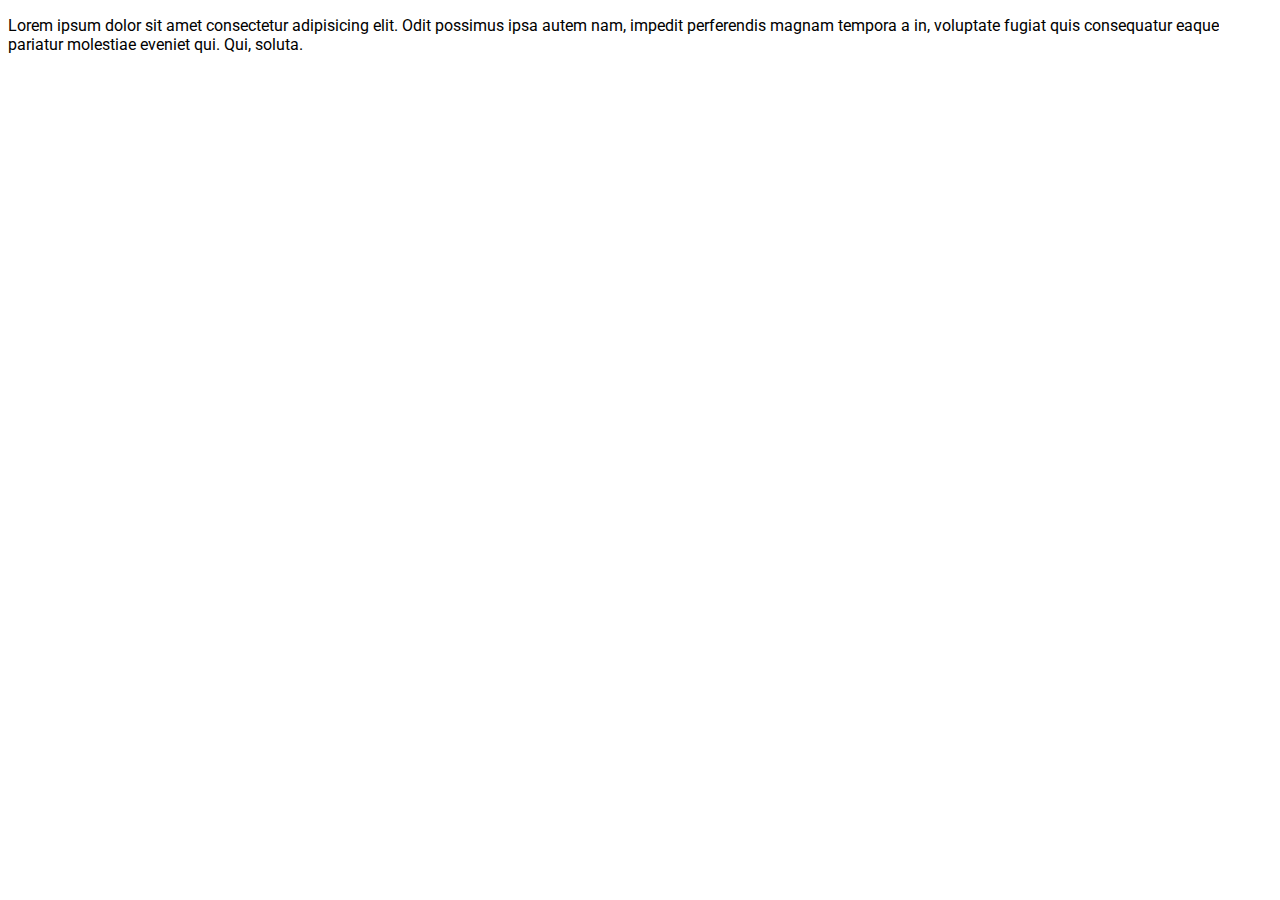
==== about.html @ 8c245e55 "work so far" ====
<!DOCTYPE html>
<html lang="en">
<head>
    <meta charset="UTF-8">
    <meta http-equiv="X-UA-Compatible" content="IE=edge">
    <meta name="viewport" content="width=, initial-scale=1.0">
    <link rel="preconnect" href="https://fonts.googleapis.com">
    <link rel="preconnect" href="https://fonts.gstatic.com" crossorigin>
    <link href="https://fonts.googleapis.com/css2?family=Roboto:wght@500&display=swap" rel="stylesheet">
    <link rel="stylesheet" href="/styles.css/about.css">
    <title>Gamehub| about</title>
</head>
<body>
    <p>
        Lorem ipsum dolor sit amet consectetur adipisicing elit. Odit possimus ipsa autem nam, impedit perferendis magnam tempora a in, voluptate fugiat quis consequatur eaque pariatur molestiae eveniet qui. Qui, soluta.
    </p>
</body>
</html>
---- styles.css/about.css ----
p {
  font-family: roboto, sans-serif;
}/*# sourceMappingURL=about.css.map */
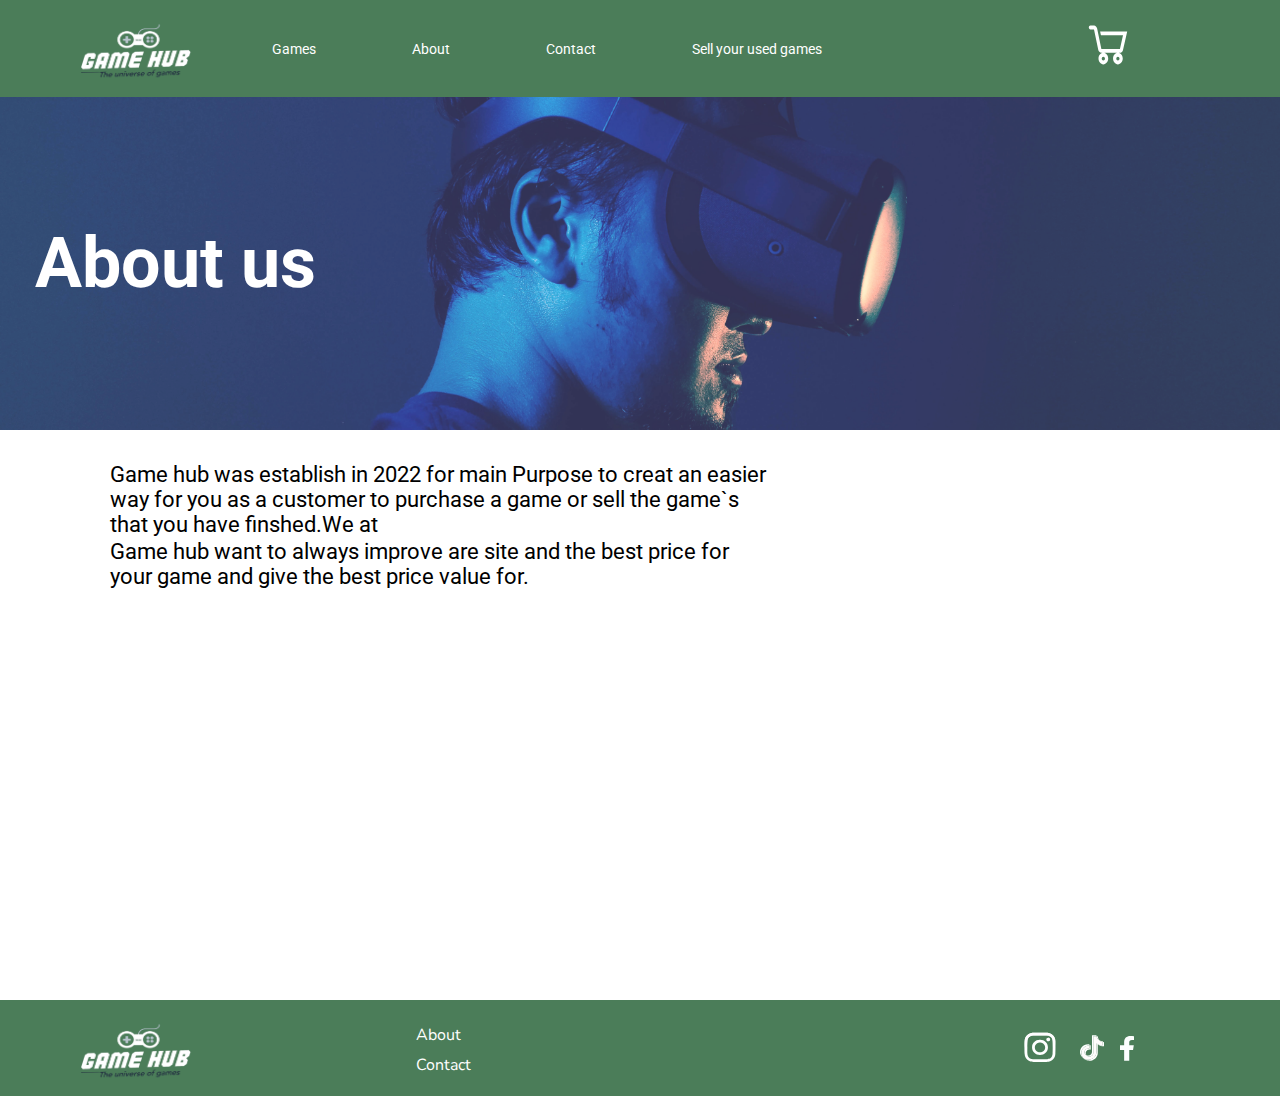
==== commit 8cd08542: "the project so far" ====
--- a/about.html
+++ b/about.html
@@ -1,18 +1,188 @@
 <!DOCTYPE html>
 <html lang="en">
-<head>
-    <meta charset="UTF-8">
-    <meta http-equiv="X-UA-Compatible" content="IE=edge">
-    <meta name="viewport" content="width=, initial-scale=1.0">
-    <link rel="preconnect" href="https://fonts.googleapis.com">
-    <link rel="preconnect" href="https://fonts.gstatic.com" crossorigin>
-    <link href="https://fonts.googleapis.com/css2?family=Roboto:wght@500&display=swap" rel="stylesheet">
-    <link rel="stylesheet" href="/styles.css/about.css">
-    <title>Gamehub| about</title>
-</head>
-<body>
-    <p>
-        Lorem ipsum dolor sit amet consectetur adipisicing elit. Odit possimus ipsa autem nam, impedit perferendis magnam tempora a in, voluptate fugiat quis consequatur eaque pariatur molestiae eveniet qui. Qui, soluta.
-    </p>
-</body>
-</html>+  <head>
+    <meta charset="UTF-8" />
+    <meta http-equiv="X-UA-Compatible" content="IE=edge" />
+    <meta name="viewport" content="width, initial-scale=1.0" />
+    <link rel="preconnect" href="https://fonts.googleapis.com" />
+    <link rel="preconnect" href="https://fonts.gstatic.com" crossorigin />
+    <link
+      href="https://fonts.googleapis.com/css2?family=Roboto:wght@300&display=swap"
+      rel="stylesheet"
+    />
+
+    <link rel="preconnect" href="https://fonts.googleapis.com" />
+    <link rel="preconnect" href="https://fonts.gstatic.com" crossorigin />
+    <link
+      href="https://fonts.googleapis.com/css2?family=Roboto:wght@700&display=swap"
+      rel="stylesheet"
+    />
+
+    <link rel="preconnect" href="https://fonts.googleapis.com" />
+    <link rel="preconnect" href="https://fonts.gstatic.com" crossorigin />
+    <link
+      href="https://fonts.googleapis.com/css2?family=Nunito&display=swap"
+      rel="stylesheet"
+    />
+    <link rel="preconnect" href="https://fonts.googleapis.com" />
+    <link rel="preconnect" href="https://fonts.gstatic.com" crossorigin />
+    <link
+      href="https://fonts.googleapis.com/css2?family=Nunito+Sans:wght@300&display=swap"
+      rel="stylesheet"
+    />
+    <link rel="preconnect" href="https://fonts.googleapis.com" />
+    <link rel="preconnect" href="https://fonts.gstatic.com" crossorigin />
+    <link
+      href="https://fonts.googleapis.com/css2?family=Nunito+Sans:wght@700&display=swap"
+      rel="stylesheet"
+    />
+    <link rel="stylesheet" href="/styles.css/about.css" />
+    <title>Gamehub | about</title>
+  </head>
+  <header>
+    <img src="/images/Game hub logo.png" class="logo" alt="Game Hub logo" />
+    <input type="checkbox" id="nav-toggle" class="nav-toggle" />
+    <nav>
+      <ul>
+        <li><a href="index.html">Games</a></li>
+        <li><a href="about.html">About</a></li>
+        <li><a href="contact.html">Contact</a></li>
+        <li><a href="index.html">Sell your used games</a></li>
+      </ul>
+    </nav>
+    <label for="nav-toggle" class="nav-toggle-lable">
+      <span></span>
+    </label>
+    <svg
+      class="shoppingcart"
+      viewBox="0 0 24 25"
+      fill="none"
+      xmlns="http://www.w3.org/2000/svg"
+    >
+      <path
+        d="M1.01053 0.375049C0.454737 0.375049 0 0.920673 0 1.58755C0 2.25442 0.454737 2.80004 1.01053 2.80004H3.25288L5.90552 15.5313C6.12985 16.6104 6.93625 17.35 7.86291 17.35H19.4526C20.3641 17.35 21.1382 16.6249 21.3787 15.5689L24 4.01254H7.07368L7.57895 6.43754H21.3787L19.4526 14.925H7.86291L5.21027 2.1938C5.10098 1.67158 4.84878 1.2085 4.49405 0.878733C4.13933 0.548964 3.70262 0.371598 3.25389 0.375049H1.01053ZM18.1895 17.35C16.5272 17.35 15.1579 18.9929 15.1579 20.9875C15.1579 22.9821 16.5272 24.625 18.1895 24.625C19.8518 24.625 21.2211 22.9821 21.2211 20.9875C21.2211 18.9929 19.8518 17.35 18.1895 17.35ZM9.09474 17.35C7.43242 17.35 6.06316 18.9929 6.06316 20.9875C6.06316 22.9821 7.43242 24.625 9.09474 24.625C10.7571 24.625 12.1263 22.9821 12.1263 20.9875C12.1263 18.9929 10.7571 17.35 9.09474 17.35ZM9.09474 19.775C9.66366 19.775 10.1053 20.3061 10.1053 20.9875C10.1053 21.6701 9.66265 22.2 9.09474 22.2C8.52581 22.2 8.08421 21.6689 8.08421 20.9875C8.08421 20.3049 8.52682 19.775 9.09474 19.775ZM18.1895 19.775C18.7584 19.775 19.2 20.3061 19.2 20.9875C19.2 21.6701 18.7574 22.2 18.1895 22.2C17.6205 22.2 17.1789 21.6689 17.1789 20.9875C17.1789 20.3049 17.6216 19.775 18.1895 19.775Z"
+        fill="white"
+      />
+    </svg>
+  </header>
+  <body>
+    <main>
+      <div class="about-images">
+        <img
+          src="images/vr.jpg"
+          class="vr-man"
+          alt="Man wearing a vr headset"
+        />
+      </div>
+      <div class="title">
+        <h1>About us</h1>
+      </div>
+      <div class="info">
+        <p>
+          Game hub was establish in 2022 for main Purpose to creat an easier way
+          for you as a customer to purchase a game or sell the game`s that you
+          have finshed.We at
+        </p>
+        <p class="text">
+          Game hub want to always improve are site and the best price for your
+          game and give the best price value for.
+        </p>
+      </div>
+    </main>
+    <div class="footer-wrapper">
+      <footer>
+        <a href="index.html"
+          ><img
+            src="/images/Game hub logo.png"
+            class="logo-footer"
+            alt="Game Hub logo"
+        /></a>
+        <div class="footer-col">
+          <nav>
+            <ul>
+              <li><a href="about.html">About</a></li>
+              <li><a href="contact.html">Contact</a></li>
+            </ul>
+          </nav>
+        </div>
+        <div class="sosical-media">
+          <svg
+            class="insta"
+            viewBox="0 0 32 31"
+            fill="none"
+            xmlns="http://www.w3.org/2000/svg"
+          >
+            <path
+              d="M10.6679 15.8889C10.6679 13.1072 13.0551 10.8515 16.0006 10.8515C18.9462 10.8515 21.3346 13.1072 21.3346 15.8889C21.3346 18.6707 18.9462 20.9264 16.0006 20.9264C13.0551 20.9264 10.6679 18.6707 10.6679 15.8889ZM7.7845 15.8889C7.7845 20.1745 11.4629 23.6483 16.0006 23.6483C20.5384 23.6483 24.2168 20.1745 24.2168 15.8889C24.2168 11.6034 20.5384 8.12957 16.0006 8.12957C11.4629 8.12957 7.7845 11.6034 7.7845 15.8889ZM22.622 7.82191C22.6218 8.18055 22.7343 8.53118 22.9451 8.82946C23.156 9.12774 23.4558 9.36028 23.8065 9.49766C24.1573 9.63503 24.5434 9.67109 24.9159 9.60126C25.2884 9.53144 25.6306 9.35886 25.8992 9.10536C26.1678 8.85187 26.3508 8.52883 26.4251 8.17711C26.4993 7.82538 26.4614 7.46077 26.3163 7.12937C26.1711 6.79797 25.9251 6.51467 25.6094 6.3153C25.2937 6.11593 24.9226 6.00944 24.5428 6.0093H24.542C24.033 6.00952 23.5449 6.20054 23.1849 6.5404C22.8249 6.88026 22.6224 7.34118 22.622 7.82191ZM9.53638 28.189C7.97638 28.1219 7.12848 27.8765 6.565 27.6692C5.81796 27.3945 5.28495 27.0674 4.72454 26.5389C4.16413 26.0104 3.81724 25.5075 3.52769 24.802C3.30804 24.27 3.04819 23.469 2.97727 21.9958C2.8997 20.4029 2.88421 19.9245 2.88421 15.8891C2.88421 11.8537 2.90098 11.3765 2.97727 9.78236C3.04831 8.30909 3.31008 7.50965 3.52769 6.97617C3.81852 6.27066 4.1649 5.76728 4.72454 5.23803C5.28418 4.70878 5.81668 4.38117 6.565 4.10772C7.12822 3.90027 7.97638 3.65487 9.53638 3.58789C11.223 3.51464 11.7296 3.50001 16.0006 3.50001C20.2717 3.50001 20.7788 3.51584 22.4668 3.58789C24.0268 3.65499 24.8733 3.90221 25.4382 4.10772C26.1852 4.38117 26.7183 4.7095 27.2787 5.23803C27.8391 5.76655 28.1847 6.27066 28.4755 6.97617C28.6952 7.50808 28.955 8.30909 29.0259 9.78236C29.1035 11.3765 29.119 11.8537 29.119 15.8891C29.119 19.9245 29.1035 20.4016 29.0259 21.9958C28.9549 23.469 28.6938 24.2698 28.4755 24.802C28.1847 25.5075 27.8383 26.0108 27.2787 26.5389C26.719 27.0669 26.1852 27.3945 25.4382 27.6692C24.875 27.8766 24.0268 28.1221 22.4668 28.189C20.7802 28.2623 20.2736 28.2769 16.0006 28.2769C11.7277 28.2769 11.2225 28.2623 9.53638 28.189ZM9.4039 0.869345C7.70053 0.942604 6.53658 1.19768 5.52009 1.57123C4.46738 1.95698 3.57621 2.47451 2.68568 3.3142C1.79514 4.1539 1.24856 4.99685 0.840098 5.99104C0.444562 6.95163 0.174471 8.05027 0.0968999 9.65893C0.0180487 11.2701 0 11.7852 0 15.8889C0 19.9926 0.0180487 20.5077 0.0968999 22.1189C0.174471 23.7277 0.444562 24.8263 0.840098 25.7868C1.24856 26.7804 1.79527 27.6244 2.68568 28.4637C3.57608 29.303 4.46738 29.8198 5.52009 30.2067C6.5385 30.5802 7.70053 30.8353 9.4039 30.9085C11.1108 30.9818 11.6554 31.0001 16.0006 31.0001C20.3459 31.0001 20.8913 30.983 22.5974 30.9085C24.3009 30.8353 25.4641 30.5802 26.4812 30.2067C27.5333 29.8198 28.4251 29.3034 29.3156 28.4637C30.2061 27.624 30.7516 26.7804 31.1612 25.7868C31.5567 24.8263 31.8281 23.7276 31.9044 22.1189C31.982 20.5065 32 19.9926 32 15.8889C32 11.7852 31.982 11.2701 31.9044 9.65893C31.8268 8.05014 31.5567 6.95102 31.1612 5.99104C30.7516 4.99746 30.2047 4.15523 29.3156 3.3142C28.4265 2.47318 27.5333 1.95698 26.4825 1.57123C25.4641 1.19768 24.3007 0.941395 22.5987 0.869345C20.8926 0.796086 20.3472 0.777832 16.0019 0.777832C11.6567 0.777832 11.1108 0.794877 9.4039 0.869345Z"
+              fill="url(#paint0_radial_164_352)"
+            />
+            <path
+              d="M10.6679 15.8889C10.6679 13.1072 13.0551 10.8515 16.0006 10.8515C18.9462 10.8515 21.3346 13.1072 21.3346 15.8889C21.3346 18.6707 18.9462 20.9264 16.0006 20.9264C13.0551 20.9264 10.6679 18.6707 10.6679 15.8889ZM7.7845 15.8889C7.7845 20.1745 11.4629 23.6483 16.0006 23.6483C20.5384 23.6483 24.2168 20.1745 24.2168 15.8889C24.2168 11.6034 20.5384 8.12957 16.0006 8.12957C11.4629 8.12957 7.7845 11.6034 7.7845 15.8889ZM22.622 7.82191C22.6218 8.18055 22.7343 8.53118 22.9451 8.82946C23.156 9.12774 23.4558 9.36028 23.8065 9.49766C24.1573 9.63503 24.5434 9.67109 24.9159 9.60126C25.2884 9.53144 25.6306 9.35886 25.8992 9.10536C26.1678 8.85187 26.3508 8.52883 26.4251 8.17711C26.4993 7.82538 26.4614 7.46077 26.3163 7.12937C26.1711 6.79797 25.9251 6.51467 25.6094 6.3153C25.2937 6.11593 24.9226 6.00944 24.5428 6.0093H24.542C24.033 6.00952 23.5449 6.20054 23.1849 6.5404C22.8249 6.88026 22.6224 7.34118 22.622 7.82191ZM9.53638 28.189C7.97638 28.1219 7.12848 27.8765 6.565 27.6692C5.81796 27.3945 5.28495 27.0674 4.72454 26.5389C4.16413 26.0104 3.81724 25.5075 3.52769 24.802C3.30804 24.27 3.04819 23.469 2.97727 21.9958C2.8997 20.4029 2.88421 19.9245 2.88421 15.8891C2.88421 11.8537 2.90098 11.3765 2.97727 9.78236C3.04831 8.30909 3.31008 7.50965 3.52769 6.97617C3.81852 6.27066 4.1649 5.76728 4.72454 5.23803C5.28418 4.70878 5.81668 4.38117 6.565 4.10772C7.12822 3.90027 7.97638 3.65487 9.53638 3.58789C11.223 3.51464 11.7296 3.50001 16.0006 3.50001C20.2717 3.50001 20.7788 3.51584 22.4668 3.58789C24.0268 3.65499 24.8733 3.90221 25.4382 4.10772C26.1852 4.38117 26.7183 4.7095 27.2787 5.23803C27.8391 5.76655 28.1847 6.27066 28.4755 6.97617C28.6952 7.50808 28.955 8.30909 29.0259 9.78236C29.1035 11.3765 29.119 11.8537 29.119 15.8891C29.119 19.9245 29.1035 20.4016 29.0259 21.9958C28.9549 23.469 28.6938 24.2698 28.4755 24.802C28.1847 25.5075 27.8383 26.0108 27.2787 26.5389C26.719 27.0669 26.1852 27.3945 25.4382 27.6692C24.875 27.8766 24.0268 28.1221 22.4668 28.189C20.7802 28.2623 20.2736 28.2769 16.0006 28.2769C11.7277 28.2769 11.2225 28.2623 9.53638 28.189ZM9.4039 0.869345C7.70053 0.942604 6.53658 1.19768 5.52009 1.57123C4.46738 1.95698 3.57621 2.47451 2.68568 3.3142C1.79514 4.1539 1.24856 4.99685 0.840098 5.99104C0.444562 6.95163 0.174471 8.05027 0.0968999 9.65893C0.0180487 11.2701 0 11.7852 0 15.8889C0 19.9926 0.0180487 20.5077 0.0968999 22.1189C0.174471 23.7277 0.444562 24.8263 0.840098 25.7868C1.24856 26.7804 1.79527 27.6244 2.68568 28.4637C3.57608 29.303 4.46738 29.8198 5.52009 30.2067C6.5385 30.5802 7.70053 30.8353 9.4039 30.9085C11.1108 30.9818 11.6554 31.0001 16.0006 31.0001C20.3459 31.0001 20.8913 30.983 22.5974 30.9085C24.3009 30.8353 25.4641 30.5802 26.4812 30.2067C27.5333 29.8198 28.4251 29.3034 29.3156 28.4637C30.2061 27.624 30.7516 26.7804 31.1612 25.7868C31.5567 24.8263 31.8281 23.7276 31.9044 22.1189C31.982 20.5065 32 19.9926 32 15.8889C32 11.7852 31.982 11.2701 31.9044 9.65893C31.8268 8.05014 31.5567 6.95102 31.1612 5.99104C30.7516 4.99746 30.2047 4.15523 29.3156 3.3142C28.4265 2.47318 27.5333 1.95698 26.4825 1.57123C25.4641 1.19768 24.3007 0.941395 22.5987 0.869345C20.8926 0.796086 20.3472 0.777832 16.0019 0.777832C11.6567 0.777832 11.1108 0.794877 9.4039 0.869345Z"
+              fill="url(#paint1_radial_164_352)"
+            />
+            <defs>
+              <radialgradient
+                id="paint0_radial_164_352"
+                cx="0"
+                cy="0"
+                r="1"
+                gradientUnits="userSpaceOnUse"
+                gradientTransform="translate(4.25156 31.1428) scale(41.775 39.4526)"
+              >
+                <stop offset="0.09" stop-color="white" />
+                <stop offset="0.78" stop-color="white" />
+              </radialgradient>
+              <radialgradient
+                id="paint1_radial_164_352"
+                cx="0"
+                cy="0"
+                r="1"
+                gradientUnits="userSpaceOnUse"
+                gradientTransform="translate(19.4074 32.4968) scale(32.9245 31.0941)"
+              >
+                <stop offset="0.64" stop-color="#FEFDFF" stop-opacity="0" />
+                <stop offset="1" stop-color="#FEFCFF" />
+              </radialgradient>
+            </defs>
+          </svg>
+          <svg
+            class="tik-tok"
+            viewBox="0 0 32 34"
+            fill="none"
+            xmlns="http://www.w3.org/2000/svg"
+          >
+            <path
+              fill-rule="evenodd"
+              clip-rule="evenodd"
+              d="M23.7105 12.2857C26.1312 13.9036 29.0301 14.768 32.0001 14.7575V9.22358C31.4162 9.22509 30.8339 9.16633 30.2637 9.04833V13.4571C27.287 13.462 24.3839 12.5877 21.9643 10.9575V22.3391C21.957 24.2067 21.4122 26.0376 20.3878 27.6377C19.3634 29.2378 17.8975 30.5474 16.1455 31.4277C14.3936 32.308 12.4209 32.7262 10.4367 32.6378C8.45243 32.5495 6.53061 31.9579 4.875 30.9259C6.4064 32.3827 8.36316 33.3794 10.4975 33.7899C12.6318 34.2005 14.8477 34.0063 16.8646 33.232C18.8815 32.4577 20.6086 31.1381 21.8273 29.4404C23.0459 27.7426 23.7013 25.7431 23.7105 23.6949V12.2857ZM25.8589 6.64106C24.6279 5.38661 23.8726 3.78473 23.7105 2.08477V1.36536H22.0624C22.2661 2.44593 22.7094 3.4741 23.3635 4.38304C24.0176 5.29197 24.8678 6.06131 25.8589 6.64106ZM8.69115 26.5449C8.11992 25.8426 7.76985 25.0036 7.6808 24.1235C7.59174 23.2434 7.76727 22.3574 8.1874 21.5664C8.60753 20.7755 9.2554 20.1113 10.0573 19.6495C10.8591 19.1876 11.7828 18.9467 12.7231 18.9541C13.2423 18.954 13.7584 19.0286 14.2535 19.1755V13.4571C13.6747 13.385 13.091 13.3542 12.5073 13.3648V17.8104C11.3017 17.4522 9.99692 17.5336 8.85236 18.0386C7.70779 18.5437 6.80734 19.4352 6.33011 20.536C5.85288 21.6368 5.83383 22.8661 6.27676 23.9795C6.71969 25.0929 7.59214 26.0087 8.72058 26.5449H8.69115Z"
+              fill="white"
+            />
+            <path
+              fill-rule="evenodd"
+              clip-rule="evenodd"
+              d="M21.9633 10.9207C24.3829 12.5508 27.286 13.4251 30.2627 13.4202V9.01144C28.5667 8.67431 27.0261 7.84522 25.858 6.64106C24.8669 6.06131 24.0167 5.29197 23.3626 4.38304C22.7085 3.4741 22.2652 2.44593 22.0614 1.36536H17.7254V23.6949C17.7213 24.6833 17.3882 25.6456 16.7727 26.4469C16.1572 27.2482 15.2902 27.8481 14.2936 28.1625C13.2969 28.4769 12.2205 28.4899 11.2155 28.1998C10.2106 27.9097 9.32747 27.331 8.69021 26.5449C7.68028 26.0658 6.87149 25.2808 6.39432 24.3165C5.91714 23.3522 5.79943 22.2649 6.06016 21.23C6.32089 20.1951 6.94487 19.273 7.8314 18.6124C8.71794 17.9518 9.81534 17.5913 10.9465 17.5891C11.4656 17.5906 11.9814 17.6652 12.4769 17.8104V13.3648C10.3359 13.4131 8.25656 14.0481 6.49403 15.1919C4.73149 16.3356 3.3625 17.9383 2.55512 19.8032C1.74773 21.6681 1.53708 23.714 1.94902 25.6899C2.36096 27.6658 3.37757 29.4856 4.87406 30.9259C6.53001 31.9654 8.45485 32.563 10.4435 32.6552C12.4322 32.7475 14.4103 32.3308 16.167 31.4496C17.9237 30.5684 19.3933 29.2557 20.4192 27.6514C21.4451 26.047 21.989 24.211 21.9928 22.3391L21.9633 10.9207Z"
+              fill="#FFFCFC"
+            />
+            <path
+              fill-rule="evenodd"
+              clip-rule="evenodd"
+              d="M30.2633 9.01113V7.82133C28.7058 7.82755 27.1784 7.41817 25.8585 6.64075C27.0237 7.84837 28.5656 8.67815 30.2633 9.01113ZM22.062 1.36504C22.062 1.15291 21.9934 0.931549 21.9639 0.719414V0H15.9797V22.3387C15.9745 23.5896 15.4417 24.7874 14.4982 25.6693C13.5547 26.5511 12.2776 27.0451 10.9471 27.0426C10.1638 27.0463 9.39057 26.8756 8.6908 26.5445C9.32806 27.3306 10.2112 27.9094 11.2161 28.1995C12.2211 28.4896 13.2975 28.4766 14.2941 28.1622C15.2908 27.8478 16.1578 27.2479 16.7733 26.4466C17.3888 25.6453 17.7219 24.6829 17.7259 23.6946V1.36504H22.062ZM12.4775 13.3553V12.0917C10.0151 11.7772 7.5119 12.2561 5.37599 13.4503C3.24009 14.6446 1.59738 16.4838 0.715593 18.6681C-0.166195 20.8525 -0.23507 23.2533 0.520193 25.4792C1.27546 27.7051 2.81032 29.6248 4.87465 30.9256C3.38949 29.4819 2.38371 27.6629 1.98018 25.6906C1.57664 23.7183 1.79283 21.6782 2.60233 19.8196C3.41182 17.9609 4.77958 16.3642 6.53851 15.2244C8.29743 14.0846 10.3714 13.4512 12.5069 13.4014L12.4775 13.3553Z"
+              fill="#FDFFFF"
+            />
+          </svg>
+          <svg
+            class="face"
+            viewBox="0 0 17 31"
+            fill="none"
+            xmlns="http://www.w3.org/2000/svg"
+          >
+            <path
+              d="M15.8458 17.7768L16.7405 12.3098H11.2289V8.75623C11.2289 7.26134 11.9984 5.80063 14.4589 5.80063H17V1.14515C15.5202 0.918215 14.025 0.795447 12.5263 0.777832C7.99 0.777832 5.02842 3.40028 5.02842 8.14119V12.3098H0V17.7768H5.02842V31.0001H11.2289V17.7768H15.8458Z"
+              fill="#FDFEFF"
+            />
+          </svg>
+        </div>
+      </footer>
+    </div>
+  </body>
+</html>
--- a/styles.css/about.css
+++ b/styles.css/about.css
@@ -1,3 +1,1025 @@
-p {
+body {
+  margin: 0;
   font-family: roboto, sans-serif;
+  font-weight: normal;
+}
+
+header {
+  background-color: #4B7D59;
+  text-align: center;
+  position: fixed;
+  z-index: 999;
+  width: 100%;
+  height: 80px;
+}
+header .logo {
+  margin: 0;
+  height: 64px;
+  width: 90px;
+  position: absolute;
+  left: 2em;
+  top: 0.2em;
+}
+header .nav-toggle {
+  display: none;
+}
+header .nav-toggle-lable {
+  position: absolute;
+  top: 0;
+  left: 22em;
+  height: 100%;
+  display: flex;
+  align-items: center;
+}
+header .nav-toggle-lable span,
+header .nav-toggle-lable span::before,
+header .nav-toggle-lable span::after {
+  display: block;
+  background: #fff;
+  height: 2px;
+  width: 2em;
+  position: relative;
+}
+header .nav-toggle-lable span::before,
+header .nav-toggle-lable span::after {
+  content: "";
+  position: absolute;
+}
+header .nav-toggle-lable span::before {
+  bottom: 7px;
+}
+header .nav-toggle-lable span::after {
+  top: 7px;
+}
+header nav {
+  position: absolute;
+  text-align: left;
+  top: 100%;
+  left: 0;
+  background: rgb(255, 253, 253);
+  width: 100%;
+  transform-origin: top;
+  transform: scale(1, 0);
+  transition: transform 400ms ease-in-out;
+}
+header nav ul {
+  margin: 0;
+  padding: 0;
+  list-style: none;
+}
+header nav li {
+  margin-top: 1em;
+  margin-left: 2em;
+}
+header nav a {
+  color: black;
+  text-decoration: none;
+  font-size: 18px;
+  opacity: 0;
+  transition: opacity 150ms ease-in-out;
+}
+header nav a:hover {
+  color: #11BF42;
+}
+header .nav-toggle:checked ~ nav {
+  transform: scale(1, 1);
+}
+header .nav-toggle:checked ~ nav a {
+  opacity: 1;
+  transition: opacity 250ms ease-in-out 250ms;
+}
+header .shoppingcart {
+  display: flex;
+  width: 2em;
+  height: 2em;
+  position: absolute;
+  left: 27em;
+  bottom: 1.5em;
+}
+
+img.vr-man {
+  position: relative;
+  top: 5em;
+  -o-object-fit: cover;
+     object-fit: cover;
+  -o-object-position: left 65%;
+     object-position: left 65%;
+  width: 100%;
+  height: 132px;
+}
+
+.title {
+  position: absolute;
+  top: 13em;
+  left: 2em;
+  font-weight: bold;
+}
+
+.info {
+  position: absolute;
+  top: 18em;
+  font-weight: normal;
+  font-size: 16px;
+  left: 2em;
+  width: 297px;
+  height: 166px;
+}
+
+footer {
+  width: 100%;
+  height: 134px;
+  background-color: #4B7D59;
+  position: absolute;
+  top: 1000px;
+}
+footer div.sosical-media {
+  display: inline;
+  position: absolute;
+  left: 28em;
+  top: 3em;
+}
+footer div.sosical-media svg.insta {
+  width: 32px;
+  height: 30px;
+  position: absolute;
+  right: 4em;
+}
+footer div.sosical-media svg.tik-tok {
+  width: 32px;
+  height: 34px;
+  position: absolute;
+  right: 1em;
+}
+footer div.sosical-media svg.face {
+  width: 17px;
+  height: 30px;
+  position: absolute;
+  left: 0, 5em;
+}
+footer .logo-footer {
+  margin: 0;
+  height: 64px;
+  width: 90px;
+  position: absolute;
+  bottom: 4em;
+  left: 2em;
+  top: 1em;
+}
+footer div.footer-col nav {
+  position: absolute;
+  left: 10em;
+  top: 1em;
+}
+footer div.footer-col ul {
+  margin: 0;
+  padding: 0;
+  list-style: none;
+}
+footer div.footer-col li {
+  margin-top: 0.5em;
+}
+footer div.footer-col a {
+  font-family: nunito, sans-serif;
+  text-decoration: none;
+  color: #fff;
+}
+footer div.footer-col a:hover {
+  color: #75dd53;
+}
+
+img.service-man {
+  position: relative;
+  top: 5em;
+  -o-object-fit: cover;
+     object-fit: cover;
+  -o-object-position: left 46%;
+     object-position: left 46%;
+  width: 100%;
+  height: 136px;
+}
+
+h1.title-2 {
+  position: absolute;
+  top: 7em;
+  left: 1em;
+  font-weight: bold;
+}
+
+.info-text {
+  margin-left: 2em;
+  display: block;
+}
+.info-text .chat {
+  position: absolute;
+  top: 19em;
+}
+.info-text .time {
+  position: absolute;
+  top: 20.5em;
+}
+.info-text .call {
+  position: absolute;
+  top: 23.5em;
+}
+.info-text .time-2 {
+  position: absolute;
+  top: 25em;
+}
+.info-text .end-text {
+  position: absolute;
+  top: 29.5em;
+}
+
+div.text-box {
+  position: absolute;
+  top: 3em;
+}
+div.text-box label.hero-name {
+  position: absolute;
+  top: 1em;
+}
+div.text-box label.hero-email {
+  position: absolute;
+  top: 5.5em;
+}
+div.text-box label.hero-message {
+  position: absolute;
+  top: 10em;
+}
+div.text-box input.area-name {
+  position: absolute;
+  top: 3em;
+  width: 20em;
+  height: 2em;
+}
+div.text-box input.area-email {
+  position: absolute;
+  top: 8.2em;
+  height: 2em;
+  width: 20em;
+}
+div.text-box textarea {
+  position: absolute;
+  top: 14em;
+  left: 0;
+  width: 20em;
+}
+div.text-box form {
+  position: absolute;
+  top: 30em;
+  left: 2em;
+}
+
+div.hero-send {
+  position: absolute;
+  top: 51em;
+  left: 2em;
+}
+div.hero-send h3.send {
+  font-family: nunito, sans-serif;
+  font-weight: 700;
+  font-size: 20px;
+  width: 127px;
+  height: 30px;
+  text-align: center;
+  background-color: #4B7D59;
+  border-radius: 4px;
+}
+div.hero-send a {
+  text-decoration: none;
+  color: #fff;
+}
+
+@media only screen and (min-width: 700px) {
+  label.nav-toggle-lable {
+    display: none;
+  }
+  header {
+    display: grid;
+    grid-template-columns: 1fr auto minmax(600px, 3fr) 1fr;
+  }
+  header nav {
+    all: unset;
+    grid-column: 2/4;
+    display: flex;
+    justify-content: flex-end;
+    align-items: center;
+  }
+  header nav a {
+    opacity: 1;
+    color: #fff;
+    font-size: 16px;
+    position: relative;
+  }
+  header nav li {
+    margin-top: 0;
+    position: relative;
+    right: 6em;
+  }
+  header nav ul {
+    display: flex;
+  }
+  header .shoppingcart {
+    position: absolute;
+    left: 40em;
+  }
+  img.vr-man {
+    height: 200px;
+    -o-object-position: left 65%;
+       object-position: left 65%;
+    background: url("vr.jpg");
+    background-color: linear-gradient(#FFFBFB);
+    opacity: 0.8;
+  }
+  .title {
+    color: #fff;
+    position: absolute;
+    top: 8em;
+    left: 4em;
+  }
+  .info {
+    position: absolute;
+    left: 8em;
+    width: 30em;
+  }
+  nav a::after {
+    content: "";
+    display: block;
+    height: 5px;
+    background: rgb(252, 252, 252);
+    position: absolute;
+    top: 10;
+    left: 0;
+    right: 0;
+    transform: scale(0, 1);
+    transition: transform ease-in-out 250ms;
+  }
+  nav a:hover::after {
+    transform: scale(1, 1);
+  }
+  footer div.sosical-media {
+    display: inline;
+    position: absolute;
+    left: 40em;
+    top: 3em;
+  }
+  footer div.footer-col {
+    position: absolute;
+    left: 8em;
+  }
+  img.service-man {
+    height: 200px;
+    -o-object-position: left 45%;
+       object-position: left 45%;
+    background: url("vr.jpg");
+    background-color: linear-gradient(#FFFBFB);
+    opacity: 0.8;
+  }
+  h1.title-2 {
+    position: absolute;
+    top: 4em;
+    left: 2em;
+  }
+}
+@media screen and (min-width: 800px) {
+  label.nav-toggle-lable {
+    display: none;
+  }
+  img.vr-man {
+    height: 200px;
+    -o-object-position: left 65%;
+       object-position: left 65%;
+  }
+  img.service-man {
+    height: 250px;
+    -o-object-position: left 40%;
+       object-position: left 40%;
+  }
+  div.info-text .chat {
+    position: absolute;
+    top: 21em;
+    left: 10em;
+  }
+  div.info-text .time {
+    position: absolute;
+    top: 22.5em;
+    left: 10em;
+  }
+  div.info-text .call {
+    position: absolute;
+    top: 25em;
+    left: 10em;
+  }
+  div.info-text .time-2 {
+    position: absolute;
+    top: 26.5em;
+    left: 10em;
+  }
+  div.info-text .end-text {
+    position: absolute;
+    top: 21em;
+    left: 27em;
+  }
+  div.hero-send a h3:hover {
+    background-color: #11BF42;
+  }
+  div.text-box {
+    position: absolute;
+    top: -7em;
+    left: 25em;
+  }
+  header {
+    display: grid;
+    grid-template-columns: 5fr auto minmax(900px, 3fr) 3fr;
+    width: 1440px;
+    height: 97px;
+  }
+  header .logo {
+    position: absolute;
+    left: 5em;
+    top: 1em;
+    width: 112px;
+    height: 63px;
+  }
+  header nav {
+    all: unset;
+    grid-column: 1/4;
+    display: flex;
+    justify-content: flex-end;
+    align-items: center;
+  }
+  header nav a {
+    opacity: 1;
+    color: #fff;
+    font-size: 14px;
+    position: relative;
+  }
+  header nav li {
+    margin-top: 0;
+    margin-right: 1em;
+    position: relative;
+    right: 35em;
+  }
+  header nav ul {
+    display: flex;
+  }
+  header .shoppingcart {
+    position: absolute;
+    left: 45em;
+    bottom: 2em;
+    width: 2em;
+    height: 2em;
+  }
+  footer {
+    height: 96px;
+  }
+  footer div.sosical-media {
+    display: inline;
+    position: absolute;
+    left: 47em;
+    top: 2em;
+  }
+  footer div.sosical-media svg.face {
+    width: 14px;
+    height: 32px;
+  }
+  footer div.sosical-media svg.tik-tok {
+    width: 24px;
+    height: 32px;
+  }
+  footer div.sosical-media svg.insta {
+    width: 25px;
+    width: 32px;
+  }
+  footer div.footer-col {
+    position: absolute;
+    left: 10em;
+  }
+}
+@media screen and (min-width: 900px) {
+  label.nav-toggle-lable {
+    display: none;
+  }
+  header {
+    display: grid;
+    grid-template-columns: 5fr auto minmax(900px, 3fr) 3fr;
+    width: 1440px;
+    height: 97px;
+  }
+  header .logo {
+    position: absolute;
+    left: 5em;
+    top: 1em;
+    width: 112px;
+    height: 63px;
+  }
+  header nav {
+    all: unset;
+    grid-column: 1/4;
+    display: flex;
+    justify-content: flex-end;
+    align-items: center;
+  }
+  header nav a {
+    opacity: 1;
+    color: #fff;
+    font-size: 14px;
+    position: relative;
+  }
+  header nav li {
+    margin-top: 0;
+    margin-right: 1em;
+    position: relative;
+    right: 35em;
+  }
+  header nav ul {
+    display: flex;
+  }
+  header .shoppingcart {
+    position: absolute;
+    left: 50em;
+    bottom: 2em;
+    width: 2em;
+    height: 2em;
+  }
+  img.vr-man {
+    height: 250px;
+    -o-object-position: left 70%;
+       object-position: left 70%;
+  }
+  .info {
+    position: absolute;
+    top: 15em;
+    left: 5em;
+    font-weight: normal;
+    font-size: 22px;
+    width: 30em;
+  }
+  .info p.text {
+    position: absolute;
+    top: 3.5em;
+  }
+  footer {
+    height: 96px;
+  }
+  footer div.sosical-media {
+    display: inline;
+    position: absolute;
+    left: 52.5em;
+    top: 2em;
+  }
+  footer div.sosical-media svg.face {
+    width: 14px;
+    height: 32px;
+  }
+  footer div.sosical-media svg.tik-tok {
+    width: 24px;
+    height: 32px;
+  }
+  footer div.sosical-media svg.insta {
+    width: 25px;
+    width: 32px;
+  }
+  footer div.footer-col {
+    position: absolute;
+    left: 10em;
+  }
+}
+@media screen and (min-width: 930px) {
+  label.nav-toggle-lable {
+    display: none;
+  }
+  img.service-man {
+    height: 250px;
+    -o-object-position: left 47%;
+       object-position: left 47%;
+  }
+  h1.title-2 {
+    position: absolute;
+    top: 2.5em;
+    left: 1em;
+    font-size: 50px;
+  }
+  header {
+    display: grid;
+    grid-template-columns: 5fr auto minmax(900px, 3fr) 3fr;
+    width: 1440px;
+    height: 97px;
+  }
+  header .logo {
+    position: absolute;
+    left: 5em;
+    top: 1em;
+    width: 112px;
+    height: 63px;
+  }
+  header nav {
+    all: unset;
+    grid-column: 1/4;
+    display: flex;
+    justify-content: flex-end;
+    align-items: center;
+  }
+  header nav a {
+    opacity: 1;
+    color: #fff;
+    font-size: 14px;
+    position: relative;
+  }
+  header nav li {
+    margin-top: 0;
+    margin-right: 2em;
+    position: relative;
+    right: 32em;
+  }
+  header nav ul {
+    display: flex;
+  }
+  header .shoppingcart {
+    position: absolute;
+    left: 52em;
+    width: 2.5em;
+    height: 2.5em;
+  }
+}
+@media screen and (min-width: 1030px) {
+  label.nav-toggle-lable {
+    display: none;
+  }
+  header {
+    display: grid;
+    grid-template-columns: 5fr auto minmax(900px, 3fr) 3fr;
+    width: 1440px;
+    height: 97px;
+  }
+  header .logo {
+    position: absolute;
+    left: 5em;
+    top: 1em;
+    width: 112px;
+    height: 63px;
+  }
+  header nav {
+    all: unset;
+    grid-column: 1/4;
+    display: flex;
+    justify-content: flex-end;
+    align-items: center;
+  }
+  header nav a {
+    opacity: 1;
+    color: #fff;
+    font-size: 14px;
+    position: relative;
+  }
+  header nav li {
+    margin-top: 0;
+    margin-right: 2em;
+    position: relative;
+    right: 32em;
+  }
+  header nav ul {
+    display: flex;
+  }
+  header .shoppingcart {
+    position: absolute;
+    left: 57em;
+    width: 2.5em;
+    height: 2.5em;
+  }
+  img.vr-man {
+    height: 250px;
+    -o-object-position: left 70%;
+       object-position: left 70%;
+  }
+  footer {
+    height: 96px;
+  }
+  footer div.sosical-media {
+    display: inline;
+    position: absolute;
+    left: 60em;
+    top: 2em;
+  }
+  footer div.sosical-media svg.face {
+    width: 14px;
+    height: 32px;
+  }
+  footer div.sosical-media svg.tik-tok {
+    width: 24px;
+    height: 32px;
+  }
+  footer div.sosical-media svg.insta {
+    width: 25px;
+    width: 32px;
+  }
+  footer div.footer-col {
+    position: absolute;
+    left: 15em;
+  }
+  img.logo-footer {
+    position: absolute;
+    left: 5em;
+    top: 1em;
+    width: 112px;
+    height: 63px;
+  }
+}
+@media screen and (min-width: 1200px) {
+  label.nav-toggle-lable {
+    display: none;
+  }
+  img.vr-man {
+    height: 350px;
+    -o-object-position: left 65%;
+       object-position: left 65%;
+  }
+  .title {
+    position: absolute;
+    top: 5em;
+    left: 1em;
+    font-size: 35px;
+  }
+  .info {
+    position: absolute;
+    top: 20em;
+  }
+  img.service-man {
+    height: 350px;
+    -o-object-position: left 50%;
+       object-position: left 50%;
+  }
+  h1.title-2 {
+    position: absolute;
+    top: 2.5em;
+    left: 2em;
+    font-size: 63px;
+  }
+  div.info-text .chat {
+    position: absolute;
+    top: 22em;
+    left: 18em;
+    font-size: 20px;
+  }
+  div.info-text .time {
+    position: absolute;
+    top: 23.5em;
+    left: 18em;
+    font-size: 20px;
+  }
+  div.info-text .call {
+    position: absolute;
+    top: 25.5em;
+    left: 18em;
+    font-size: 20px;
+  }
+  div.info-text .time-2 {
+    position: absolute;
+    top: 26.5em;
+    left: 18em;
+    font-size: 20px;
+  }
+  div.info-text .end-text {
+    position: absolute;
+    top: 22em;
+    left: 37em;
+    font-size: 20px;
+  }
+  div.text-box {
+    position: absolute;
+    top: -5em;
+    left: 35em;
+    font-size: 20px;
+  }
+  div.text-box label.hero-name {
+    position: absolute;
+    top: 0.5em;
+  }
+  div.text-box label.hero-email {
+    position: absolute;
+    top: 4em;
+  }
+  div.text-box label.hero-message {
+    position: absolute;
+    top: 8em;
+  }
+  div.hero-send {
+    position: absolute;
+    top: 47.5em;
+    width: 123px;
+    height: 35px;
+  }
+  header {
+    display: grid;
+    grid-template-columns: 5fr auto minmax(900px, 3fr) 3fr;
+    width: 1440px;
+    height: 97px;
+  }
+  header .logo {
+    position: absolute;
+    left: 5em;
+    top: 1em;
+    width: 112px;
+    height: 63px;
+  }
+  header nav {
+    all: unset;
+    grid-column: 1/4;
+    display: flex;
+    justify-content: flex-end;
+    align-items: center;
+  }
+  header nav a {
+    opacity: 1;
+    color: #fff;
+    font-size: 14px;
+    position: relative;
+  }
+  header nav li {
+    margin-top: 0;
+    margin-right: 4em;
+    position: relative;
+    right: 22em;
+  }
+  header nav ul {
+    display: flex;
+  }
+  header .shoppingcart {
+    position: absolute;
+    left: 68em;
+    width: 2.5em;
+    height: 2.5em;
+  }
+  footer {
+    position: absolute;
+    top: 1000px;
+    height: 96px;
+  }
+  footer div.sosical-media {
+    display: inline;
+    position: absolute;
+    left: 70em;
+    top: 2em;
+  }
+  footer div.sosical-media svg.face {
+    width: 14px;
+    height: 32px;
+  }
+  footer div.sosical-media svg.tik-tok {
+    width: 24px;
+    height: 32px;
+  }
+  footer div.sosical-media svg.insta {
+    width: 25px;
+    width: 32px;
+  }
+  footer div.footer-col {
+    position: absolute;
+    left: 16em;
+  }
+}
+@media screen and (min-width: 1400px) {
+  label.nav-toggle-lable {
+    display: none;
+  }
+  header {
+    display: grid;
+    grid-template-columns: 5fr auto minmax(900px, 3fr) 3fr;
+    width: 1440px;
+    height: 97px;
+  }
+  header .logo {
+    position: absolute;
+    left: 5em;
+    top: 1em;
+    width: 112px;
+    height: 63px;
+  }
+  header nav {
+    all: unset;
+    grid-column: 1/4;
+    display: flex;
+    justify-content: flex-end;
+    align-items: center;
+  }
+  header nav a {
+    opacity: 1;
+    color: #fff;
+    font-size: 14px;
+    position: relative;
+  }
+  header nav li {
+    margin-top: 0;
+    margin-right: 4em;
+    position: relative;
+    right: 22em;
+  }
+  header nav ul {
+    display: flex;
+  }
+  header .shoppingcart {
+    position: absolute;
+    left: 80em;
+    width: 2.5em;
+    height: 2.5em;
+  }
+  .info {
+    position: absolute;
+    left: 10em;
+    width: 40em;
+  }
+  .info p.text {
+    position: absolute;
+    top: 2.3em;
+  }
+  img.service-man {
+    height: 400px;
+    -o-object-position: left 50%;
+       object-position: left 50%;
+  }
+  h1.title-2 {
+    position: absolute;
+    top: 3em;
+    left: 1em;
+    font-size: 63px;
+  }
+  div.info-text .chat {
+    position: absolute;
+    top: 24em;
+    left: 18em;
+    font-size: 20px;
+  }
+  div.info-text .time {
+    position: absolute;
+    top: 25.5em;
+    left: 18em;
+    font-size: 20px;
+  }
+  div.info-text .call {
+    position: absolute;
+    top: 27.5em;
+    left: 18em;
+    font-size: 20px;
+  }
+  div.info-text .time-2 {
+    position: absolute;
+    top: 29em;
+    left: 18em;
+    font-size: 20px;
+  }
+  div.info-text .end-text {
+    position: absolute;
+    top: 24em;
+    left: 37em;
+    font-size: 20px;
+  }
+  div.text-box {
+    position: absolute;
+    top: -3em;
+    left: 35em;
+    font-size: 20px;
+  }
+  div.text-box label.hero-name {
+    position: absolute;
+    top: 0.5em;
+  }
+  div.text-box label.hero-email {
+    position: absolute;
+    top: 4em;
+  }
+  div.text-box label.hero-message {
+    position: absolute;
+    top: 8em;
+  }
+  div.hero-send {
+    position: absolute;
+    top: 47.5em;
+  }
+  footer {
+    height: 96px;
+    position: absolute;
+    top: 1100px;
+  }
+  footer div.sosical-media {
+    display: inline;
+    position: absolute;
+    left: 82em;
+    top: 2em;
+  }
+  footer div.sosical-media svg.face {
+    width: 14px;
+    height: 32px;
+  }
+  footer div.sosical-media svg.tik-tok {
+    width: 24px;
+    height: 32px;
+  }
+  footer div.sosical-media svg.insta {
+    width: 25px;
+    width: 32px;
+  }
+  footer div.footer-col {
+    position: absolute;
+    left: 15em;
+  }
 }/*# sourceMappingURL=about.css.map */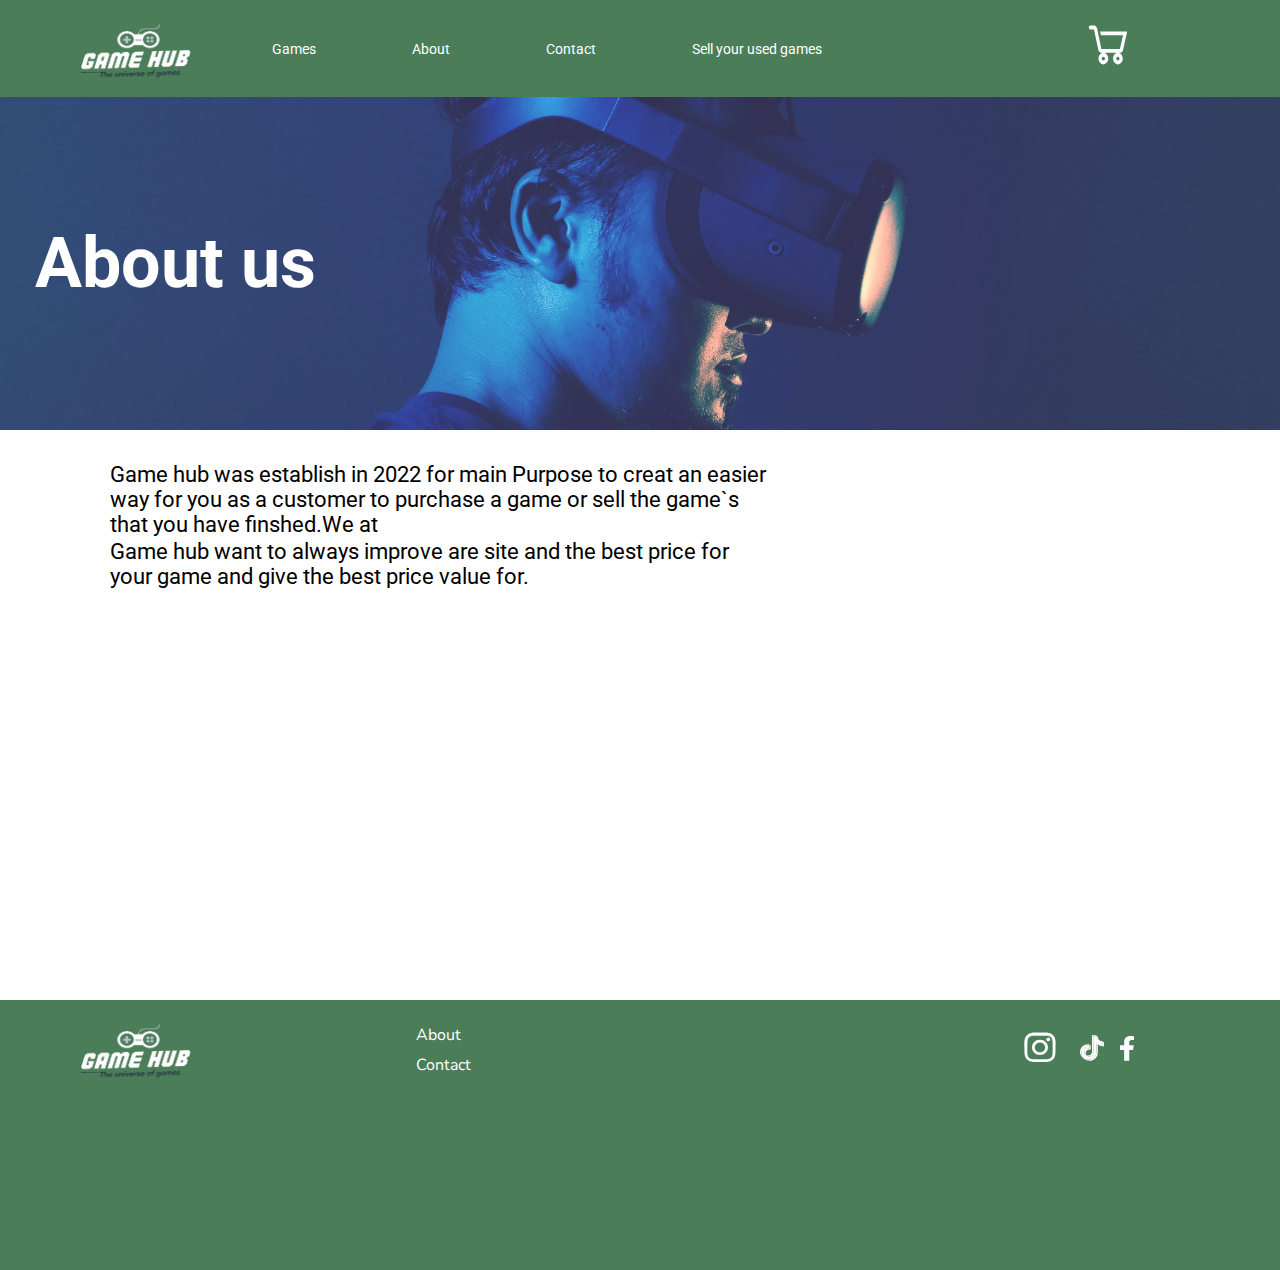
==== commit 83c3a343: "new changes" ====
--- a/about.html
+++ b/about.html
@@ -3,7 +3,7 @@
   <head>
     <meta charset="UTF-8" />
     <meta http-equiv="X-UA-Compatible" content="IE=edge" />
-    <meta name="viewport" content="width, initial-scale=1.0" />
+    <meta name="About page" content="width, initial-scale=1.0" />
     <link rel="preconnect" href="https://fonts.googleapis.com" />
     <link rel="preconnect" href="https://fonts.gstatic.com" crossorigin />
     <link
@@ -51,7 +51,7 @@
       </ul>
     </nav>
     <label for="nav-toggle" class="nav-toggle-lable">
-      <span></span>
+      <span>x</span>
     </label>
     <svg
       class="shoppingcart"
@@ -93,7 +93,7 @@
       <footer>
         <a href="index.html"
           ><img
-            src="/images/Game hub logo.png"
+            src="/images/Gamehub-logo.png"
             class="logo-footer"
             alt="Game Hub logo"
         /></a>
--- a/styles.css/about.css
+++ b/styles.css/about.css
@@ -4,6 +4,7 @@
   font-weight: normal;
 }
 
+/*Nav bar styling start here*/
 header {
   background-color: #4B7D59;
   text-align: center;
@@ -30,6 +31,9 @@
   height: 100%;
   display: flex;
   align-items: center;
+}
+header .nav-toggle-lable span {
+  color: #4B7D59;
 }
 header .nav-toggle-lable span,
 header .nav-toggle-lable span::before,
@@ -97,6 +101,7 @@
   bottom: 1.5em;
 }
 
+/* The main styling on web page start here */
 img.vr-man {
   position: relative;
   top: 5em;
@@ -125,12 +130,17 @@
   height: 166px;
 }
 
+
+
+/* footer design start here */
 footer {
+  min-height: 30%;
+  display: grid;
+  grid-template-rows: auto 1fr auto;
   width: 100%;
-  height: 134px;
   background-color: #4B7D59;
   position: absolute;
-  top: 1000px;
+  top: 1100px;
 }
 footer div.sosical-media {
   display: inline;
@@ -187,6 +197,71 @@
   color: #75dd53;
 }
 
+div.footer-detail footer {
+  min-height: 10%;
+  display: grid;
+  grid-template-rows: auto 1fr auto;
+  width: 100%;
+  background-color: #4B7D59;
+  position: absolute;
+  top: 1250px;
+}
+div.footer-detail footer div.sosical-media {
+  display: inline;
+  position: absolute;
+  left: 28em;
+  top: 3em;
+}
+div.footer-detail footer div.sosical-media svg.insta {
+  width: 32px;
+  height: 30px;
+  position: absolute;
+  right: 4em;
+}
+div.footer-detail footer div.sosical-media svg.tik-tok {
+  width: 32px;
+  height: 34px;
+  position: absolute;
+  right: 1em;
+}
+div.footer-detail footer div.sosical-media svg.face {
+  width: 17px;
+  height: 30px;
+  position: absolute;
+  left: 0, 5em;
+}
+div.footer-detail footer .logo-footer {
+  margin: 0;
+  height: 64px;
+  width: 90px;
+  position: absolute;
+  bottom: 4em;
+  left: 2em;
+  top: 1em;
+}
+div.footer-detail footer div.footer-col nav {
+  position: absolute;
+  left: 10em;
+  top: 1em;
+}
+div.footer-detail footer div.footer-col ul {
+  margin: 0;
+  padding: 0;
+  list-style: none;
+}
+div.footer-detail footer div.footer-col li {
+  margin-top: 0.5em;
+}
+div.footer-detail footer div.footer-col a {
+  font-family: nunito, sans-serif;
+  text-decoration: none;
+  color: #fff;
+}
+div.footer-detail footer div.footer-col a:hover {
+  color: #75dd53;
+}
+
+/* The styling of the contact page started here */
 img.service-man {
   position: relative;
   top: 5em;
@@ -290,7 +365,553 @@
   color: #fff;
 }
 
+/*The successful payment page start here*/
+div.hero-successful h1.succes-title {
+  position: absolute;
+  top: 5.5em;
+  left: 2.7em;
+  font-size: 26px;
+  font-weight: bold;
+}
+div.hero-successful svg.checkmark {
+  width: 66px;
+  height: 66px;
+  position: absolute;
+  top: 12em;
+  left: 13em;
+}
+div.hero-successful p.succes-text {
+  width: 410px;
+  text-align: center;
+  line-height: 1.8em;
+  position: absolute;
+  top: 16em;
+  left: 2.5em;
+  font-size: 16px;
+  font-weight: 500;
+}
+
+div.hero-rec {
+  position: absolute;
+  top: 20em;
+}
+div.hero-rec h1.rec-title {
+  font-size: 20px;
+  font-weight: bold;
+  position: absolute;
+  top: 3em;
+  left: 7em;
+  width: 300px;
+}
+div.hero-rec h3.rec-detail {
+  font-family: nunito, sans-serif;
+  font-weight: bold;
+  font-size: 24px;
+  background-color: #1E7B9C;
+  border-radius: 4px;
+  position: absolute;
+  top: 12.7em;
+  left: 1em;
+  width: 130px;
+  height: 35px;
+  text-align: center;
+  color: #fff;
+}
+div.hero-rec h3.rec-detail2 {
+  font-family: nunito, sans-serif;
+  font-weight: bold;
+  font-size: 24px;
+  background-color: #1E7B9C;
+  border-radius: 4px;
+  position: absolute;
+  top: 12.7em;
+  left: 7.6em;
+  width: 130px;
+  height: 35px;
+  text-align: center;
+  color: #fff;
+}
+div.hero-rec h3.rec-detail3 {
+  font-family: nunito, sans-serif;
+  font-weight: bold;
+  font-size: 24px;
+  background-color: #1E7B9C;
+  border-radius: 4px;
+  position: absolute;
+  top: 12.7em;
+  left: 14.2em;
+  width: 130px;
+  height: 35px;
+  text-align: center;
+  color: #fff;
+}
+div.hero-rec h2.rec-game {
+  position: absolute;
+  top: 20em;
+  left: 1.7em;
+  font-size: 14px;
+  font-weight: normal;
+}
+div.hero-rec h2.rec-game2 {
+  position: absolute;
+  top: 20em;
+  left: 13em;
+  width: 200px;
+  font-size: 14px;
+  font-weight: normal;
+}
+div.hero-rec h2.rec-game3 {
+  position: absolute;
+  top: 20em;
+  left: 24.3em;
+  font-size: 14px;
+  font-weight: normal;
+}
+div.hero-rec h3.rec-console {
+  position: absolute;
+  top: 30em;
+  left: 2.4em;
+  font-size: 10px;
+  font-weight: lighter;
+}
+div.hero-rec h3.rec-console2 {
+  position: absolute;
+  top: 30em;
+  left: 18.2em;
+  font-size: 10px;
+  font-weight: normal;
+}
+div.hero-rec h3.rec-console3 {
+  position: absolute;
+  top: 30em;
+  left: 34em;
+  font-size: 10px;
+  font-weight: normal;
+}
+div.hero-rec h3.rec-price {
+  position: absolute;
+  top: 17.2em;
+  left: 6.5em;
+  font-weight: bold;
+  font-size: 16px;
+}
+div.hero-rec h3.rec-price2 {
+  position: absolute;
+  top: 17.2em;
+  left: 16.7em;
+  font-weight: bold;
+  font-size: 16px;
+}
+div.hero-rec h3.rec-price3 {
+  position: absolute;
+  top: 17.2em;
+  left: 26.5em;
+  font-weight: bold;
+  font-size: 16px;
+}
+div.hero-rec img.rec-images {
+  height: 159px;
+  width: 130px;
+  position: absolute;
+  top: 8em;
+  left: 1.5em;
+}
+div.hero-rec img.rec-images2 {
+  height: 159px;
+  width: 130px;
+  position: absolute;
+  top: 8em;
+  left: 11.5em;
+}
+div.hero-rec img.rec-images3 {
+  height: 159px;
+  width: 130px;
+  position: absolute;
+  top: 8em;
+  left: 21.3em;
+}
+
+/*The Detail page style start here*/
+
+.loading {
+  position: fixed;
+  top: 0;
+  left: 0;
+  width: 50vw;
+  height: 100vh;
+  display: flex;
+  justify-content: center;
+  align-items: center;
+  background-color: white;
+  transition: opacity 1s, visibility 1s;
+}
+
+.loading::after {
+  content: "";
+  width: 75px;
+  height: 75px;
+  border: 15px solid rgb(164, 161, 161);
+  border-top-color: #11BF42;
+  border-radius: 50%;
+  animation: loading 0.75s ease infinite;
+}
+
+@keyframes loading {
+  from{
+    transform: rotate(0turn);
+  }
+  to{
+    transform: rotate(1turn);
+  }
+}
+
+.loading-hidden {
+  opacity: 0;
+  visibility: hidden;
+}
+
+.error {
+  position: relative;
+  width: 600px;
+  top: 150px;
+  left: 20px;
+  font-weight: bolder;
+  font-size: 25px;
+  color: red;
+}
+
+.detail-image {
+  width: 287px;
+  height: 388px;
+  position: relative;
+  top: 200px;
+  left: 20px;
+}
+
+.detail-title {
+ position: absolute;
+ left: 20px;
+ top: 100px;
+ font-size: 30px;
+ font-weight: 700;
+ font-family: robto,sans-serif;
+}
+
+.sec-title {
+  position: absolute;
+  top: 130px;
+  left: 20px;
+  font-weight: lighter;
+}
+
+.rate {
+  width: 209px;
+  height: 100px;
+  position: absolute;
+  top: 170px;
+  left: 350px;
+}
+
+.nav-add {
+  position: absolute;
+  top: 300px;
+  left: 320px;
+  background-color: #E4E7D9;
+  height: 80px;
+  width: 340px;
+}
+
+.add-cart {
+  font-family: nunito, sans-serif;
+  font-size: 25px;
+  font-weight: bold;
+  position: absolute;
+  left: 120px;
+  top: -0.3em;
+  width: 200px;
+  background-color: #4B7D59;
+  border-radius: 4px;
+  width: 200px;
+  height: 40px;
+  text-align: center;
+  color: #fff;
+  z-index: 1;
+}
+
+.add-cart::after {
+  content: "";
+  width: 100%;
+  height: 100%;
+  position: absolute;
+  top: 0px;
+  left: 0px;
+  background: #11BF42;
+  transition: transform 400ms ease-in;
+  z-index: -1;
+}
+
+.add-cart::after {
+  transform: scaleX(0);
+  transform-origin: right;
+}
+
+.add-cart:hover::after {
+  transform: scaleX(1);
+  transform-origin: left;
+}
+
+.add-price {
+  position: absolute;
+  left: 0.5em;
+  font-size: 24px;
+  font-weight: bold;
+  font-family: roboto, sans-serif;
+}
+
+.add-ship {
+  position: absolute;
+  top: 2em;
+  left: 0.7em;
+  font-size: 16px;
+  font-weight: lighter;
+  font-family: roboto, sans-serif;
+  width: 200px;
+}
+
+.spec-title {
+  font-size: 24px;
+  font-weight: 600;
+  position: absolute;
+  top: 600px;
+  left: 1.5em;
+  z-index: 500;
+}
+
+.spec-released {
+  font-size: 18px;
+  font-weight: normal;
+  position: absolute;
+  top: 9.3em;
+  left: -1.8em;
+  border: 2px solid #E4E7D9;
+  width: 240px;
+  height: 24.5px;
+  padding-top: 0.5em;
+  padding-left: 0.5em;
+}
+
+.spec-resleased {
+  font-size: 18px;
+  font-weight: normal;
+  position: absolute;
+  top: 11.1em;
+  left: -2.1em;
+  border: 2px solid #E4E7D9;
+  width: 175px;
+  height: 24.5px;
+  padding-top: 0.5em;
+  padding-left: 0.5em;
+
+}
+
+
+
+div.nav-spec div.close-item h2.back-text {
+  font-size: 24px;
+  font-weight: 600;
+  position: absolute;
+  left: 1.5em;
+  top: 3.5em;
+}
+div.nav-spec div.close-item h2.spec-head {
+  background-color: #E4E7D9;
+  width: 415px;
+  height: 30px;
+  position: absolute;
+  top: 650px;
+  left: 1.3em;
+  padding: 0.5em;
+}
+div.nav-spec div.close-item svg.div-line1 {
+  position: absolute;
+  top: 22em;
+  width: 480px;
+  height: 1px;
+}
+div.nav-spec div.close-item div.spec-des {
+  position: absolute;
+  top: 742px;
+  left: 4em;
+}
+div.nav-spec div.close-item div.spec-des h2.spec-genre {
+  font-size: 18px;
+  font-weight: normal;
+  position: absolute;
+  top: -1.9em;
+  left: -1.8em;
+  border: 2px solid #E4E7D9;
+  width: 240px;
+  height: 24.5px;
+  padding-top: 0.5em;
+  padding-left: 0.5em;
+}
+div.nav-spec div.close-item div.spec-des h2.spec-platform {
+  font-size: 18px;
+  font-weight: normal;
+  position: absolute;
+  top: 0.3em;
+  left: -1.8em;
+  border: 2px solid #E4E7D9;
+  width: 240px;
+  height: 24.5px;
+  padding-top: 0.5em;
+  padding-left: 0.5em;
+}
+div.nav-spec div.close-item div.spec-des h2.spec-esrb {
+  font-size: 18px;
+  font-weight: normal;
+  position: absolute;
+  top: 2.5em;
+  left: -1.8em;
+  border: 2px solid #E4E7D9;
+  width: 240px;
+  height: 24px;
+  padding-top: 0.5em;
+  padding-left: 0.5em;
+}
+div.nav-spec div.close-item div.spec-des h2.spec-pegi {
+  font-size: 18px;
+  font-weight: normal;
+  position: absolute;
+  top: 4.7em;
+  left: -1.8em;
+  border: 2px solid #E4E7D9;
+  width: 240px;
+  height: 24.5px;
+  padding-top: 0.5em;
+  padding-left: 0.5em;
+}
+div.nav-spec div.close-item div.spec-des h2.spec-multi {
+  font-size: 18px;
+  font-weight: normal;
+  position: absolute;
+  top: 7em;
+  left: -1.8em;
+  border: 2px solid #E4E7D9;
+  width: 240px;
+  height: 24.5px;
+  padding-top: 0.5em;
+  padding-left: 0.5em;
+}
+div.nav-spec div.close-item div.spec-info {
+  position: absolute;
+  top: 710px;
+  left: 20em;
+}
+div.nav-spec div.close-item div.spec-info h2.spec-sport {
+  font-size: 18px;
+  font-weight: normal;
+  position: absolute;
+  top: -0.2em;
+  left: -2.1em;
+  border: 2px solid #E4E7D9;
+  width: 175px;
+  height: 25px;
+  padding-top: 0.5em;
+  padding-left: 0.5em;
+}
+div.nav-spec div.close-item div.spec-info h2.spec-play {
+  font-size: 18px;
+  font-weight: normal;
+  position: absolute;
+  top: 2.1em;
+  left: -2.1em;
+  border: 2px solid #E4E7D9;
+  width: 175px;
+  height: 24.5px;
+  padding-top: 0.5em;
+  padding-left: 0.5em;
+}
+div.nav-spec div.close-item div.spec-info h2.spec-for {
+  font-size: 18px;
+  font-weight: normal;
+  position: absolute;
+  top: 4.3em;
+  left: -2.1em;
+  border: 2px solid #E4E7D9;
+  width: 175px;
+  height: 24.5px;
+  padding-top: 0.5em;
+  padding-left: 0.5em;
+}
+div.nav-spec div.close-item div.spec-info h2.spec-age {
+  font-size: 18px;
+  font-weight: normal;
+  position: absolute;
+  top: 6.5em;
+  left: -2.1em;
+  border: 2px solid #E4E7D9;
+  width: 175px;
+  height: 24.5px;
+  padding-top: 0.5em;
+  padding-left: 0.5em;
+}
+div.nav-spec div.close-item div.spec-info h2.spec-num {
+  font-size: 18px;
+  font-weight: normal;
+  position: absolute;
+  top: 8.8em;
+  left: -2.1em;
+  border: 2px solid #E4E7D9;
+  width: 175px;
+  height: 24.5px;
+  padding-top: 0.5em;
+  padding-left: 0.5em;
+}
+
+div.close-info {
+  position: absolute;
+  top: 990px
+}
+div.close-info svg.div-line {
+  position: absolute;
+  top: 0em;
+  left: 0.2em;
+  width: 490px;
+  height: 1px;
+}
+div.close-info h1.close-producte-title {
+  font-size: 24px;
+  position: absolute;
+  top: 0em;
+  left: 1.5em;
+  width: 300px;
+}
+
+div.close-producte {
+  position: absolute;
+  top: 2em;
+  left: 2.2em;
+}
+div.close-producte h1.close-game-title {
+  width: 500px;
+  font-size: 30px;
+  font-weight: normal;
+  position: absolute;
+  top: 0.1em;
+}
+div.close-producte p {
+  position: absolute;
+  top: 2.5em;
+  width: 390px;
+  font-size: 20px;
+  font-weight: lighter;
+}
+
 @media only screen and (min-width: 700px) {
+  
+  
+  
   label.nav-toggle-lable {
     display: none;
   }
@@ -342,6 +963,12 @@
     left: 8em;
     width: 30em;
   }
+  svg.div-line1 {
+    display: none;
+  }
+  svg.div-line {
+    display: none;
+  }
   nav a::after {
     content: "";
     display: block;
@@ -382,6 +1009,11 @@
   }
 }
 @media screen and (min-width: 800px) {
+
+  div.nav-spec h1.spec-title {
+    position: absolute;
+    top: 1.5em;
+  }
   label.nav-toggle-lable {
     display: none;
   }
@@ -422,6 +1054,201 @@
   }
   div.hero-send a h3:hover {
     background-color: #11BF42;
+  }
+  div.detail-top svg.rate {
+    width: 149px;
+    height: 35px;
+    position: absolute;
+    top: 0.7em;
+    left: 22em;
+  }
+  div.nav-add {
+    position: absolute;
+    top: 17em;
+    left: 21em;
+    height: 120px;
+  }
+  div.nav-add h3.add-nav {
+    position: absolute;
+    top: 1.5em;
+    left: 0.4em;
+    width: 100px;
+    height: 40px;
+  }
+  div.nav-add h1.add-price {
+    position: absolute;
+    top: -0.5em;
+  }
+  div.nav-add h2.add-ship {
+    position: absolute;
+    top: 1.3em;
+  }
+  div.nav-add a h3:hover {
+    background-color: #11BF42;
+  }
+  div.nav-spec {
+    position: absolute;
+    top: 35em;
+  }
+  div.nav-spec div.close-item {
+    width: 100%;
+    height: 500px;
+    background-color: #fff;
+  }
+  div.nav-spec div.close-item h2.back-text {
+    font-size: 24px;
+    font-weight: 600;
+    position: absolute;
+    left: 1.5em;
+    top: 3.5em;
+  }
+  div.nav-spec div.close-item h2.spec-head {
+    background-color: #E4E7D9;
+    width: 415px;
+    height: 50px;
+    position: absolute;
+    top: 3em;
+    left: 1.3em;
+  }
+  div.nav-spec div.close-item svg.div-line1 {
+    position: absolute;
+    top: 22em;
+    width: 480px;
+    height: 1px;
+  }
+  div.nav-spec div.close-item div.spec-des {
+    position: absolute;
+    top: 11.5em;
+    left: 4em;
+  }
+  div.nav-spec div.close-item div.spec-des h2.spec-genre {
+    font-size: 18px;
+    font-weight: normal;
+    position: absolute;
+    top: -1.9em;
+    left: -1.8em;
+    border: 2px solid #E4E7D9;
+    width: 240px;
+    height: 24.5px;
+    padding-top: 0.5em;
+    padding-left: 0.5em;
+  }
+  div.nav-spec div.close-item div.spec-des h2.spec-platform {
+    font-size: 18px;
+    font-weight: normal;
+    position: absolute;
+    top: 0.3em;
+    left: -1.8em;
+    border: 2px solid #E4E7D9;
+    width: 240px;
+    height: 24.5px;
+    padding-top: 0.5em;
+    padding-left: 0.5em;
+  }
+  div.nav-spec div.close-item div.spec-des h2.spec-esrb {
+    font-size: 18px;
+    font-weight: normal;
+    position: absolute;
+    top: 2.5em;
+    left: -1.8em;
+    border: 2px solid #E4E7D9;
+    width: 240px;
+    height: 24px;
+    padding-top: 0.5em;
+    padding-left: 0.5em;
+  }
+  div.nav-spec div.close-item div.spec-des h2.spec-pegi {
+    font-size: 18px;
+    font-weight: normal;
+    position: absolute;
+    top: 4.7em;
+    left: -1.8em;
+    border: 2px solid #E4E7D9;
+    width: 240px;
+    height: 24.5px;
+    padding-top: 0.5em;
+    padding-left: 0.5em;
+  }
+  div.nav-spec div.close-item div.spec-des h2.spec-multi {
+    font-size: 18px;
+    font-weight: normal;
+    position: absolute;
+    top: 7em;
+    left: -1.8em;
+    border: 2px solid #E4E7D9;
+    width: 240px;
+    height: 24.5px;
+    padding-top: 0.5em;
+    padding-left: 0.5em;
+  }
+  div.nav-spec div.close-item div.spec-info {
+    position: absolute;
+    top: 9.5em;
+    left: 20em;
+  }
+  div.nav-spec div.close-item div.spec-info h2.spec-sport {
+    font-size: 18px;
+    font-weight: normal;
+    position: absolute;
+    top: -0.2em;
+    left: -2.1em;
+    border: 2px solid #E4E7D9;
+    width: 175px;
+    height: 25px;
+    padding-top: 0.5em;
+    padding-left: 0.5em;
+  }
+  div.nav-spec div.close-item div.spec-info h2.spec-play {
+    font-size: 18px;
+    font-weight: normal;
+    position: absolute;
+    top: 2.1em;
+    left: -2.1em;
+    border: 2px solid #E4E7D9;
+    width: 175px;
+    height: 24.5px;
+    padding-top: 0.5em;
+    padding-left: 0.5em;
+  }
+  div.nav-spec div.close-item div.spec-info h2.spec-for {
+    font-size: 18px;
+    font-weight: normal;
+    position: absolute;
+    top: 4.3em;
+    left: -2.1em;
+    border: 2px solid #E4E7D9;
+    width: 175px;
+    height: 24.5px;
+    padding-top: 0.5em;
+    padding-left: 0.5em;
+  }
+  div.nav-spec div.close-item div.spec-info h2.spec-age {
+    font-size: 18px;
+    font-weight: normal;
+    position: absolute;
+    top: 6.5em;
+    left: -2.1em;
+    border: 2px solid #E4E7D9;
+    width: 175px;
+    height: 24.5px;
+    padding-top: 0.5em;
+    padding-left: 0.5em;
+  }
+  div.nav-spec div.close-item div.spec-info h2.spec-num {
+    font-size: 18px;
+    font-weight: normal;
+    position: absolute;
+    top: 8.8em;
+    left: -2.1em;
+    border: 2px solid #E4E7D9;
+    width: 175px;
+    height: 24.5px;
+    padding-top: 0.5em;
+    padding-left: 0.5em;
+  }
+  div.close-info {
+    position: absolute;
+    top: 60em;
   }
   div.text-box {
     position: absolute;
@@ -495,8 +1322,75 @@
     position: absolute;
     left: 10em;
   }
+  div.footer-detail footer {
+    height: 96px;
+  }
+  div.footer-detail footer div.sosical-media {
+    display: inline;
+    position: absolute;
+    left: 47em;
+    top: 2em;
+  }
+  div.footer-detail footer div.sosical-media svg.face {
+    width: 14px;
+    height: 32px;
+  }
+  div.footer-detail footer div.sosical-media svg.tik-tok {
+    width: 24px;
+    height: 32px;
+  }
+  div.footer-detail footer div.sosical-media svg.insta {
+    width: 25px;
+    width: 32px;
+  }
+  div.footer-detail footer div.footer-col {
+    position: absolute;
+    left: 10em;
+  }
 }
 @media screen and (min-width: 900px) {
+  
+  div.nav-spec div.close-item div.spec-des {
+    position: absolute;
+    top: 155px;
+    left: 4em;
+  }
+
+  div.nav-spec div.close-item div.spec-info {
+    position: absolute;
+    top: 123px;
+    left: 20em;
+  }
+  
+  div.footer-detail footer {
+    height: 96px;
+    position: absolute;
+    top: 1000px;
+  }
+  
+  div.nav-spec {
+    position: absolute;
+    top: 36em;
+  }
+
+  div.nav-spec div.close-item h2.spec-head {
+    position: absolute;
+    top: 2em;
+    width: 17.3em;
+  }
+
+  div.nav-spec h1.spec-title {
+    position: absolute;
+    top: 0.5em;
+  }
+
+  div.close-info {
+    position: relative;
+    top: 12.5em;
+    left: 30em;
+  }
+  
+  
   label.nav-toggle-lable {
     display: none;
   }
@@ -586,6 +1480,29 @@
   }
 }
 @media screen and (min-width: 930px) {
+  
+  div.nav-spec {
+    position: absolute;
+    top: 36em;
+  }
+
+  div.nav-spec div.close-item h2.spec-head {
+    position: absolute;
+    top: 2em;
+    width: 17.3em;
+  }
+
+  div.nav-spec h1.spec-title {
+    position: absolute;
+    top: 0.5em;
+  }
+
+  div.close-info {
+    position: relative;
+    top: 12.5em;
+    left: 30em;
+  }
+  
   label.nav-toggle-lable {
     display: none;
   }
@@ -599,6 +1516,12 @@
     top: 2.5em;
     left: 1em;
     font-size: 50px;
+  }
+
+  div.footer-detail footer {
+    height: 96px;
+    position: absolute;
+    top: 1000px;
   }
   header {
     display: grid;
@@ -643,6 +1566,41 @@
   }
 }
 @media screen and (min-width: 1030px) {
+
+  div.footer-detail footer {
+    height: 96px;
+    position: absolute;
+    top: 1000px;
+  }
+  
+  div.close-info {
+    position: relative;
+    top: 12.5em;
+    left: 30em;
+  }
+  
+  div.nav-spec {
+    position: absolute;
+    top: 36em;
+  }
+
+  div.nav-spec h1.spec-title {
+    position: absolute;
+    top: 0.5em;
+  }
+
+  div.nav-spec div.close-item h2.spec-head {
+    position: absolute;
+    top: 2em;
+    width: 17.3em;
+  }
+
+  div.nav-add {
+    top: 300px;
+    height: 80px;
+  }
+  
+  
   label.nav-toggle-lable {
     display: none;
   }
@@ -692,6 +1650,7 @@
     -o-object-position: left 70%;
        object-position: left 70%;
   }
+
   footer {
     height: 96px;
   }
@@ -726,6 +1685,29 @@
   }
 }
 @media screen and (min-width: 1200px) {
+  
+  div.nav-add {
+    top: 300px;
+    height: 80px;
+  }
+  
+  div.close-info {
+    position: relative;
+    top: 12.5em;
+    left: 30em;
+  }
+  div.nav-spec div.close-item div.spec-des {
+    position: absolute;
+    top: 155px;
+    left: 4em;
+  }
+
+  div.nav-spec div.close-item div.spec-info {
+    position: absolute;
+    top: 123px;
+    left: 20em;
+  }
+
   label.nav-toggle-lable {
     display: none;
   }
@@ -784,6 +1766,20 @@
     top: 22em;
     left: 37em;
     font-size: 20px;
+  }
+  div.nav-spec {
+    position: absolute;
+    top: 36em;
+  }
+
+  div.nav-spec h1.spec-title {
+    position: absolute;
+    top: 0.5em;
+  }
+  div.nav-spec div.close-item h2.spec-head {
+    position: absolute;
+    top: 2em;
+    width: 17.3em;
   }
   div.text-box {
     position: absolute;
@@ -879,13 +1875,117 @@
   }
 }
 @media screen and (min-width: 1400px) {
-  label.nav-toggle-lable {
+  
+  .rate {
+    width: 209px;
+    height: 100px;
+    position: absolute;
+    top: 200px;
+    left: 350px;
+  }
+  
+  div.nav-add {
+    position: absolute;
+    top: 300px;
+    left: 320px;
+    background-color: #E4E7D9;
+    height: 80px;
+    width: 360px;
+  }
+  
+  .add-cart {
+    font-family: nunito, sans-serif;
+    font-size: 25px;
+    font-weight: bold;
+    position: absolute;
+    left: 120px;
+    top: -0.3em;
+    width: 200px;
+    background-color: #4B7D59;
+    border-radius: 4px;
+    width: 200px;
+    height: 40px;
+    text-align: center;
+    color: #fff;
+    z-index: 1;
+  }
+  
+ 
+  .add-price {
+    position: absolute;
+    left: 0.5em;
+    font-size: 24px;
+    font-weight: bold;
+    font-family: roboto, sans-serif;
+  }
+  
+  .add-ship {
+    position: absolute;
+    top: 2em;
+    left: 0.7em;
+    font-size: 16px;
+    font-weight: lighter;
+    font-family: roboto, sans-serif;
+    width: 200px;
+  }
+  
+  .spec-title {
+    font-size: 24px;
+    font-weight: 600;
+    position: absolute;
+    top: 600px;
+    left: 1.5em;
+    z-index: 500;
+  }
+  
+  .spec-released {
+    font-size: 18px;
+    font-weight: normal;
+    position: absolute;
+    top: 9.3em;
+    left: -1.8em;
+    border: 2px solid #E4E7D9;
+    width: 240px;
+    height: 24.5px;
+    padding-top: 0.5em;
+    padding-left: 0.5em;
+  }
+  
+  
+
+  div.nav-spec div.close-item div.spec-des {
+    position: absolute;
+    top: 160px;
+    left: 4em;
+  }
+
+  div.nav-spec div.close-item div.spec-info {
+    position: absolute;
+    top: 128px;
+    left: 20em;
+  }
+  
+  
+   label.nav-toggle-lable {
     display: none;
+  }
+  div.detail-top h2.sec-title {
+    position: absolute;
+    top: -2em;
+  }
+
+  div.detail-top {
+    position: absolute;
+    top: 5em;
+  }
+
+  div.nav-spec {
+    position: absolute;
+    top: 36em;
   }
   header {
     display: grid;
     grid-template-columns: 5fr auto minmax(900px, 3fr) 3fr;
-    width: 1440px;
     height: 97px;
   }
   header .logo {
@@ -923,6 +2023,38 @@
     width: 2.5em;
     height: 2.5em;
   }
+  div.close-info {
+    position: relative;
+    top: 5em;
+    left: 15em;
+  }
+  div.close-info h1.close-producte-title {
+    position: absolute;
+    left: 13.5em;
+    top: 5em;
+  }
+  div.close-info div.close-producte {
+    position: absolute;
+    top: 11em;
+    left: 20em;
+    border: solid #E4E7D9;
+    width: 400px;
+    height: 220px;
+  }
+  div.close-info div.close-producte h1.close-game-title {
+    width: 200px;
+    font-size: 30px;
+    font-weight: normal;
+    position: absolute;
+    top: -0.5em;
+  }
+  div.close-info div.close-producte p {
+    position: absolute;
+    top: 1.5em;
+    width: 390px;
+    font-size: 20px;
+    font-weight: lighter;
+  }
   .info {
     position: absolute;
     left: 10em;
@@ -995,10 +2127,37 @@
     position: absolute;
     top: 47.5em;
   }
+  div.footer-detail footer {
+    height: 96px;
+    position: absolute;
+    top: 1100px;
+  }
+  div.footer-detail footer div.sosical-media {
+    display: inline;
+    position: absolute;
+    left: 82em;
+    top: 2em;
+  }
+  div.footer-detail footer div.sosical-media svg.face {
+    width: 14px;
+    height: 32px;
+  }
+  div.footer-detail footer div.sosical-media svg.tik-tok {
+    width: 24px;
+    height: 32px;
+  }
+  div.footer-detail footer div.sosical-media svg.insta {
+    width: 25px;
+    width: 32px;
+  }
+  div.footer-detail footer div.footer-col {
+    position: absolute;
+    left: 15em;
+  }
   footer {
-    height: 96px;
-    position: absolute;
-    top: 1100px;
+    min-height: 1%;
+    display: grid;
+    grid-template-rows: auto 1fr auto;
   }
   footer div.sosical-media {
     display: inline;
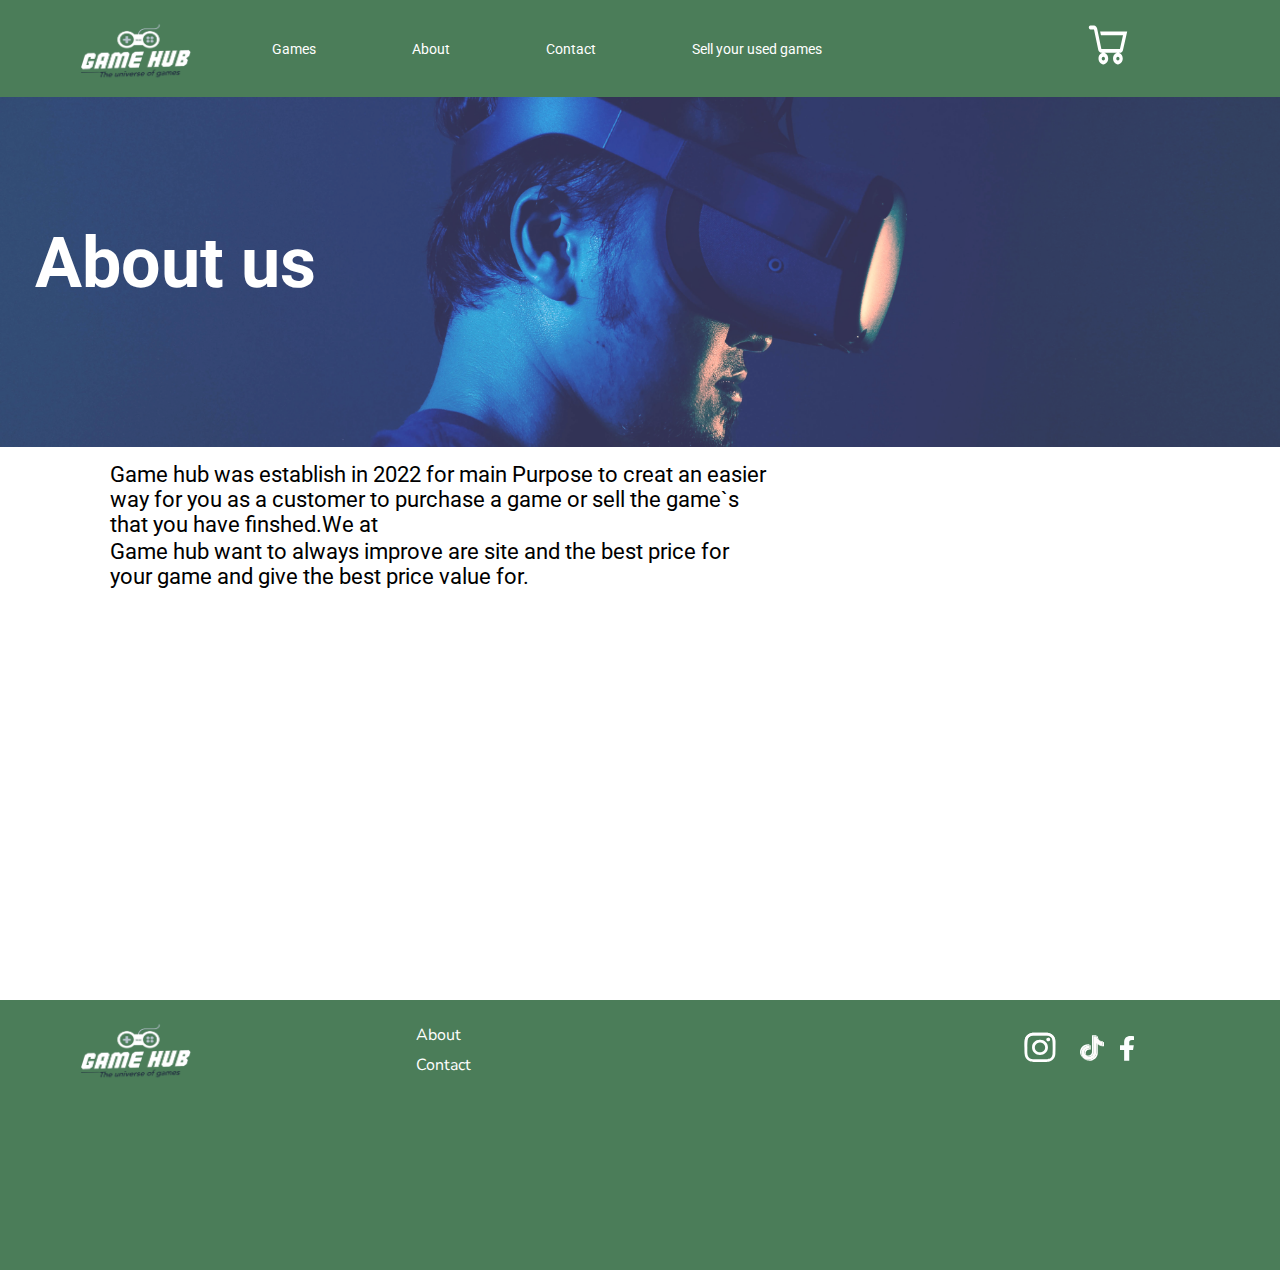
==== commit 7264d619: "testing 1" ====
--- a/about.html
+++ b/about.html
@@ -36,11 +36,27 @@
       href="https://fonts.googleapis.com/css2?family=Nunito+Sans:wght@700&display=swap"
       rel="stylesheet"
     />
+    <!-- Hotjar Tracking Code for my site -->
+    <script>
+      (function (h, o, t, j, a, r) {
+        h.hj =
+          h.hj ||
+          function () {
+            (h.hj.q = h.hj.q || []).push(arguments);
+          };
+        h._hjSettings = { hjid: 3835186, hjsv: 6 };
+        a = o.getElementsByTagName("head")[0];
+        r = o.createElement("script");
+        r.async = 1;
+        r.src = t + h._hjSettings.hjid + j + h._hjSettings.hjsv;
+        a.appendChild(r);
+      })(window, document, "https://static.hotjar.com/c/hotjar-", ".js?sv=");
+    </script>
     <link rel="stylesheet" href="/styles.css/about.css" />
     <title>Gamehub | about</title>
   </head>
   <header>
-    <img src="/images/Game hub logo.png" class="logo" alt="Game Hub logo" />
+    <img src="/images/Gamehub-logo.png" class="logo" alt="Game Hub logo" />
     <input type="checkbox" id="nav-toggle" class="nav-toggle" />
     <nav>
       <ul>
--- a/styles.css/about.css
+++ b/styles.css/about.css
@@ -8,7 +8,7 @@
 header {
   background-color: #4B7D59;
   text-align: center;
-  position: fixed;
+  position: relative;
   z-index: 999;
   width: 100%;
   height: 80px;
@@ -104,7 +104,7 @@
 /* The main styling on web page start here */
 img.vr-man {
   position: relative;
-  top: 5em;
+  top: 0em;
   -o-object-fit: cover;
      object-fit: cover;
   -o-object-position: left 65%;
@@ -138,6 +138,7 @@
   display: grid;
   grid-template-rows: auto 1fr auto;
   width: 100%;
+  height: 96px;
   background-color: #4B7D59;
   position: absolute;
   top: 1100px;
@@ -264,7 +265,7 @@
 /* The styling of the contact page started here */
 img.service-man {
   position: relative;
-  top: 5em;
+  top: 0em;
   -o-object-fit: cover;
      object-fit: cover;
   -o-object-position: left 46%;
@@ -365,548 +366,9 @@
   color: #fff;
 }
 
-/*The successful payment page start here*/
-div.hero-successful h1.succes-title {
-  position: absolute;
-  top: 5.5em;
-  left: 2.7em;
-  font-size: 26px;
-  font-weight: bold;
-}
-div.hero-successful svg.checkmark {
-  width: 66px;
-  height: 66px;
-  position: absolute;
-  top: 12em;
-  left: 13em;
-}
-div.hero-successful p.succes-text {
-  width: 410px;
-  text-align: center;
-  line-height: 1.8em;
-  position: absolute;
-  top: 16em;
-  left: 2.5em;
-  font-size: 16px;
-  font-weight: 500;
-}
-
-div.hero-rec {
-  position: absolute;
-  top: 20em;
-}
-div.hero-rec h1.rec-title {
-  font-size: 20px;
-  font-weight: bold;
-  position: absolute;
-  top: 3em;
-  left: 7em;
-  width: 300px;
-}
-div.hero-rec h3.rec-detail {
-  font-family: nunito, sans-serif;
-  font-weight: bold;
-  font-size: 24px;
-  background-color: #1E7B9C;
-  border-radius: 4px;
-  position: absolute;
-  top: 12.7em;
-  left: 1em;
-  width: 130px;
-  height: 35px;
-  text-align: center;
-  color: #fff;
-}
-div.hero-rec h3.rec-detail2 {
-  font-family: nunito, sans-serif;
-  font-weight: bold;
-  font-size: 24px;
-  background-color: #1E7B9C;
-  border-radius: 4px;
-  position: absolute;
-  top: 12.7em;
-  left: 7.6em;
-  width: 130px;
-  height: 35px;
-  text-align: center;
-  color: #fff;
-}
-div.hero-rec h3.rec-detail3 {
-  font-family: nunito, sans-serif;
-  font-weight: bold;
-  font-size: 24px;
-  background-color: #1E7B9C;
-  border-radius: 4px;
-  position: absolute;
-  top: 12.7em;
-  left: 14.2em;
-  width: 130px;
-  height: 35px;
-  text-align: center;
-  color: #fff;
-}
-div.hero-rec h2.rec-game {
-  position: absolute;
-  top: 20em;
-  left: 1.7em;
-  font-size: 14px;
-  font-weight: normal;
-}
-div.hero-rec h2.rec-game2 {
-  position: absolute;
-  top: 20em;
-  left: 13em;
-  width: 200px;
-  font-size: 14px;
-  font-weight: normal;
-}
-div.hero-rec h2.rec-game3 {
-  position: absolute;
-  top: 20em;
-  left: 24.3em;
-  font-size: 14px;
-  font-weight: normal;
-}
-div.hero-rec h3.rec-console {
-  position: absolute;
-  top: 30em;
-  left: 2.4em;
-  font-size: 10px;
-  font-weight: lighter;
-}
-div.hero-rec h3.rec-console2 {
-  position: absolute;
-  top: 30em;
-  left: 18.2em;
-  font-size: 10px;
-  font-weight: normal;
-}
-div.hero-rec h3.rec-console3 {
-  position: absolute;
-  top: 30em;
-  left: 34em;
-  font-size: 10px;
-  font-weight: normal;
-}
-div.hero-rec h3.rec-price {
-  position: absolute;
-  top: 17.2em;
-  left: 6.5em;
-  font-weight: bold;
-  font-size: 16px;
-}
-div.hero-rec h3.rec-price2 {
-  position: absolute;
-  top: 17.2em;
-  left: 16.7em;
-  font-weight: bold;
-  font-size: 16px;
-}
-div.hero-rec h3.rec-price3 {
-  position: absolute;
-  top: 17.2em;
-  left: 26.5em;
-  font-weight: bold;
-  font-size: 16px;
-}
-div.hero-rec img.rec-images {
-  height: 159px;
-  width: 130px;
-  position: absolute;
-  top: 8em;
-  left: 1.5em;
-}
-div.hero-rec img.rec-images2 {
-  height: 159px;
-  width: 130px;
-  position: absolute;
-  top: 8em;
-  left: 11.5em;
-}
-div.hero-rec img.rec-images3 {
-  height: 159px;
-  width: 130px;
-  position: absolute;
-  top: 8em;
-  left: 21.3em;
-}
-
-/*The Detail page style start here*/
-
-.loading {
-  position: fixed;
-  top: 0;
-  left: 0;
-  width: 50vw;
-  height: 100vh;
-  display: flex;
-  justify-content: center;
-  align-items: center;
-  background-color: white;
-  transition: opacity 1s, visibility 1s;
-}
-
-.loading::after {
-  content: "";
-  width: 75px;
-  height: 75px;
-  border: 15px solid rgb(164, 161, 161);
-  border-top-color: #11BF42;
-  border-radius: 50%;
-  animation: loading 0.75s ease infinite;
-}
-
-@keyframes loading {
-  from{
-    transform: rotate(0turn);
-  }
-  to{
-    transform: rotate(1turn);
-  }
-}
-
-.loading-hidden {
-  opacity: 0;
-  visibility: hidden;
-}
-
-.error {
-  position: relative;
-  width: 600px;
-  top: 150px;
-  left: 20px;
-  font-weight: bolder;
-  font-size: 25px;
-  color: red;
-}
-
-.detail-image {
-  width: 287px;
-  height: 388px;
-  position: relative;
-  top: 200px;
-  left: 20px;
-}
-
-.detail-title {
- position: absolute;
- left: 20px;
- top: 100px;
- font-size: 30px;
- font-weight: 700;
- font-family: robto,sans-serif;
-}
-
-.sec-title {
-  position: absolute;
-  top: 130px;
-  left: 20px;
-  font-weight: lighter;
-}
-
-.rate {
-  width: 209px;
-  height: 100px;
-  position: absolute;
-  top: 170px;
-  left: 350px;
-}
-
-.nav-add {
-  position: absolute;
-  top: 300px;
-  left: 320px;
-  background-color: #E4E7D9;
-  height: 80px;
-  width: 340px;
-}
-
-.add-cart {
-  font-family: nunito, sans-serif;
-  font-size: 25px;
-  font-weight: bold;
-  position: absolute;
-  left: 120px;
-  top: -0.3em;
-  width: 200px;
-  background-color: #4B7D59;
-  border-radius: 4px;
-  width: 200px;
-  height: 40px;
-  text-align: center;
-  color: #fff;
-  z-index: 1;
-}
-
-.add-cart::after {
-  content: "";
-  width: 100%;
-  height: 100%;
-  position: absolute;
-  top: 0px;
-  left: 0px;
-  background: #11BF42;
-  transition: transform 400ms ease-in;
-  z-index: -1;
-}
-
-.add-cart::after {
-  transform: scaleX(0);
-  transform-origin: right;
-}
-
-.add-cart:hover::after {
-  transform: scaleX(1);
-  transform-origin: left;
-}
-
-.add-price {
-  position: absolute;
-  left: 0.5em;
-  font-size: 24px;
-  font-weight: bold;
-  font-family: roboto, sans-serif;
-}
-
-.add-ship {
-  position: absolute;
-  top: 2em;
-  left: 0.7em;
-  font-size: 16px;
-  font-weight: lighter;
-  font-family: roboto, sans-serif;
-  width: 200px;
-}
-
-.spec-title {
-  font-size: 24px;
-  font-weight: 600;
-  position: absolute;
-  top: 600px;
-  left: 1.5em;
-  z-index: 500;
-}
-
-.spec-released {
-  font-size: 18px;
-  font-weight: normal;
-  position: absolute;
-  top: 9.3em;
-  left: -1.8em;
-  border: 2px solid #E4E7D9;
-  width: 240px;
-  height: 24.5px;
-  padding-top: 0.5em;
-  padding-left: 0.5em;
-}
-
-.spec-resleased {
-  font-size: 18px;
-  font-weight: normal;
-  position: absolute;
-  top: 11.1em;
-  left: -2.1em;
-  border: 2px solid #E4E7D9;
-  width: 175px;
-  height: 24.5px;
-  padding-top: 0.5em;
-  padding-left: 0.5em;
-
-}
-
-
-
-div.nav-spec div.close-item h2.back-text {
-  font-size: 24px;
-  font-weight: 600;
-  position: absolute;
-  left: 1.5em;
-  top: 3.5em;
-}
-div.nav-spec div.close-item h2.spec-head {
-  background-color: #E4E7D9;
-  width: 415px;
-  height: 30px;
-  position: absolute;
-  top: 650px;
-  left: 1.3em;
-  padding: 0.5em;
-}
-div.nav-spec div.close-item svg.div-line1 {
-  position: absolute;
-  top: 22em;
-  width: 480px;
-  height: 1px;
-}
-div.nav-spec div.close-item div.spec-des {
-  position: absolute;
-  top: 742px;
-  left: 4em;
-}
-div.nav-spec div.close-item div.spec-des h2.spec-genre {
-  font-size: 18px;
-  font-weight: normal;
-  position: absolute;
-  top: -1.9em;
-  left: -1.8em;
-  border: 2px solid #E4E7D9;
-  width: 240px;
-  height: 24.5px;
-  padding-top: 0.5em;
-  padding-left: 0.5em;
-}
-div.nav-spec div.close-item div.spec-des h2.spec-platform {
-  font-size: 18px;
-  font-weight: normal;
-  position: absolute;
-  top: 0.3em;
-  left: -1.8em;
-  border: 2px solid #E4E7D9;
-  width: 240px;
-  height: 24.5px;
-  padding-top: 0.5em;
-  padding-left: 0.5em;
-}
-div.nav-spec div.close-item div.spec-des h2.spec-esrb {
-  font-size: 18px;
-  font-weight: normal;
-  position: absolute;
-  top: 2.5em;
-  left: -1.8em;
-  border: 2px solid #E4E7D9;
-  width: 240px;
-  height: 24px;
-  padding-top: 0.5em;
-  padding-left: 0.5em;
-}
-div.nav-spec div.close-item div.spec-des h2.spec-pegi {
-  font-size: 18px;
-  font-weight: normal;
-  position: absolute;
-  top: 4.7em;
-  left: -1.8em;
-  border: 2px solid #E4E7D9;
-  width: 240px;
-  height: 24.5px;
-  padding-top: 0.5em;
-  padding-left: 0.5em;
-}
-div.nav-spec div.close-item div.spec-des h2.spec-multi {
-  font-size: 18px;
-  font-weight: normal;
-  position: absolute;
-  top: 7em;
-  left: -1.8em;
-  border: 2px solid #E4E7D9;
-  width: 240px;
-  height: 24.5px;
-  padding-top: 0.5em;
-  padding-left: 0.5em;
-}
-div.nav-spec div.close-item div.spec-info {
-  position: absolute;
-  top: 710px;
-  left: 20em;
-}
-div.nav-spec div.close-item div.spec-info h2.spec-sport {
-  font-size: 18px;
-  font-weight: normal;
-  position: absolute;
-  top: -0.2em;
-  left: -2.1em;
-  border: 2px solid #E4E7D9;
-  width: 175px;
-  height: 25px;
-  padding-top: 0.5em;
-  padding-left: 0.5em;
-}
-div.nav-spec div.close-item div.spec-info h2.spec-play {
-  font-size: 18px;
-  font-weight: normal;
-  position: absolute;
-  top: 2.1em;
-  left: -2.1em;
-  border: 2px solid #E4E7D9;
-  width: 175px;
-  height: 24.5px;
-  padding-top: 0.5em;
-  padding-left: 0.5em;
-}
-div.nav-spec div.close-item div.spec-info h2.spec-for {
-  font-size: 18px;
-  font-weight: normal;
-  position: absolute;
-  top: 4.3em;
-  left: -2.1em;
-  border: 2px solid #E4E7D9;
-  width: 175px;
-  height: 24.5px;
-  padding-top: 0.5em;
-  padding-left: 0.5em;
-}
-div.nav-spec div.close-item div.spec-info h2.spec-age {
-  font-size: 18px;
-  font-weight: normal;
-  position: absolute;
-  top: 6.5em;
-  left: -2.1em;
-  border: 2px solid #E4E7D9;
-  width: 175px;
-  height: 24.5px;
-  padding-top: 0.5em;
-  padding-left: 0.5em;
-}
-div.nav-spec div.close-item div.spec-info h2.spec-num {
-  font-size: 18px;
-  font-weight: normal;
-  position: absolute;
-  top: 8.8em;
-  left: -2.1em;
-  border: 2px solid #E4E7D9;
-  width: 175px;
-  height: 24.5px;
-  padding-top: 0.5em;
-  padding-left: 0.5em;
-}
-
-div.close-info {
-  position: absolute;
-  top: 990px
-}
-div.close-info svg.div-line {
-  position: absolute;
-  top: 0em;
-  left: 0.2em;
-  width: 490px;
-  height: 1px;
-}
-div.close-info h1.close-producte-title {
-  font-size: 24px;
-  position: absolute;
-  top: 0em;
-  left: 1.5em;
-  width: 300px;
-}
-
-div.close-producte {
-  position: absolute;
-  top: 2em;
-  left: 2.2em;
-}
-div.close-producte h1.close-game-title {
-  width: 500px;
-  font-size: 30px;
-  font-weight: normal;
-  position: absolute;
-  top: 0.1em;
-}
-div.close-producte p {
-  position: absolute;
-  top: 2.5em;
-  width: 390px;
-  font-size: 20px;
-  font-weight: lighter;
-}
+
+
+
 
 @media only screen and (min-width: 700px) {
   
@@ -2042,7 +1504,7 @@
     height: 220px;
   }
   div.close-info div.close-producte h1.close-game-title {
-    width: 200px;
+    width: 500px;
     font-size: 30px;
     font-weight: normal;
     position: absolute;
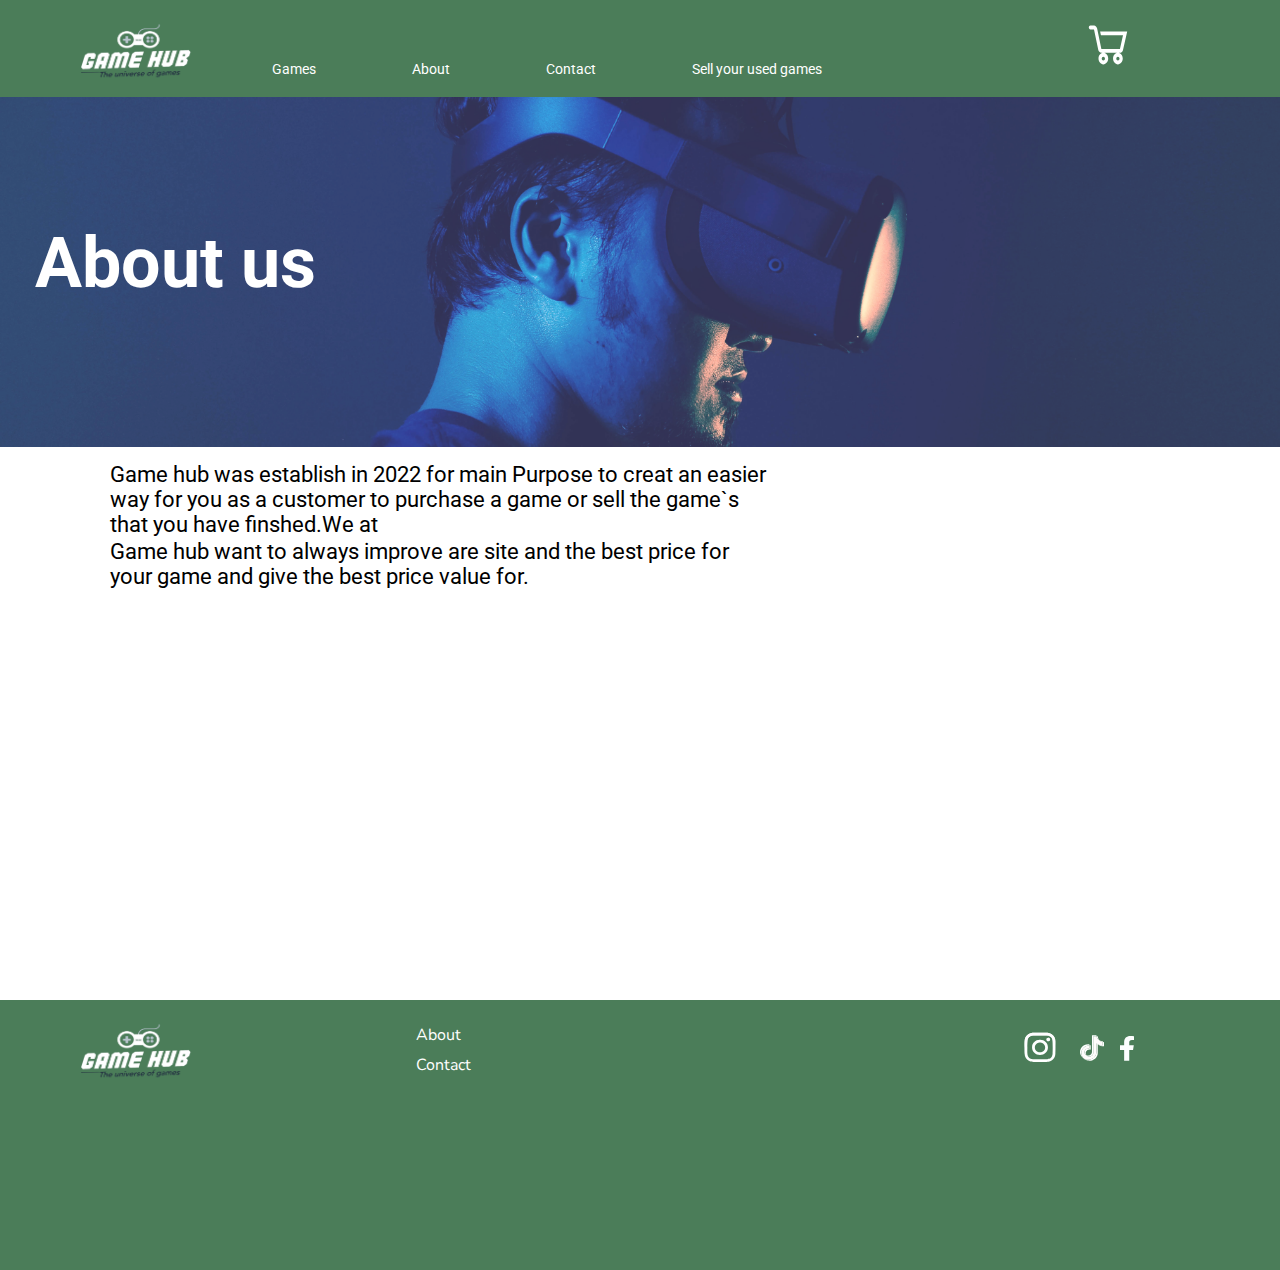
==== commit 0dde9e15: "changes" ====
--- a/about.html
+++ b/about.html
@@ -3,7 +3,7 @@
   <head>
     <meta charset="UTF-8" />
     <meta http-equiv="X-UA-Compatible" content="IE=edge" />
-    <meta name="About page" content="width, initial-scale=1.0" />
+    <meta name="viewport" content="width=device-width , initial-scale=1.0" />
     <link rel="preconnect" href="https://fonts.googleapis.com" />
     <link rel="preconnect" href="https://fonts.gstatic.com" crossorigin />
     <link
@@ -52,11 +52,14 @@
         a.appendChild(r);
       })(window, document, "https://static.hotjar.com/c/hotjar-", ".js?sv=");
     </script>
+
     <link rel="stylesheet" href="/styles.css/about.css" />
     <title>Gamehub | about</title>
   </head>
   <header>
-    <img src="/images/Gamehub-logo.png" class="logo" alt="Game Hub logo" />
+    <a href="index.html">
+      <img src="/images/Gamehub-logo.png" class="logo" alt="Game Hub logo"
+    /></a>
     <input type="checkbox" id="nav-toggle" class="nav-toggle" />
     <nav>
       <ul>
@@ -105,100 +108,99 @@
         </p>
       </div>
     </main>
-    <div class="footer-wrapper">
-      <footer>
-        <a href="index.html"
-          ><img
-            src="/images/Gamehub-logo.png"
-            class="logo-footer"
-            alt="Game Hub logo"
-        /></a>
-        <div class="footer-col">
-          <nav>
-            <ul>
-              <li><a href="about.html">About</a></li>
-              <li><a href="contact.html">Contact</a></li>
-            </ul>
-          </nav>
-        </div>
-        <div class="sosical-media">
-          <svg
-            class="insta"
-            viewBox="0 0 32 31"
-            fill="none"
-            xmlns="http://www.w3.org/2000/svg"
-          >
-            <path
-              d="M10.6679 15.8889C10.6679 13.1072 13.0551 10.8515 16.0006 10.8515C18.9462 10.8515 21.3346 13.1072 21.3346 15.8889C21.3346 18.6707 18.9462 20.9264 16.0006 20.9264C13.0551 20.9264 10.6679 18.6707 10.6679 15.8889ZM7.7845 15.8889C7.7845 20.1745 11.4629 23.6483 16.0006 23.6483C20.5384 23.6483 24.2168 20.1745 24.2168 15.8889C24.2168 11.6034 20.5384 8.12957 16.0006 8.12957C11.4629 8.12957 7.7845 11.6034 7.7845 15.8889ZM22.622 7.82191C22.6218 8.18055 22.7343 8.53118 22.9451 8.82946C23.156 9.12774 23.4558 9.36028 23.8065 9.49766C24.1573 9.63503 24.5434 9.67109 24.9159 9.60126C25.2884 9.53144 25.6306 9.35886 25.8992 9.10536C26.1678 8.85187 26.3508 8.52883 26.4251 8.17711C26.4993 7.82538 26.4614 7.46077 26.3163 7.12937C26.1711 6.79797 25.9251 6.51467 25.6094 6.3153C25.2937 6.11593 24.9226 6.00944 24.5428 6.0093H24.542C24.033 6.00952 23.5449 6.20054 23.1849 6.5404C22.8249 6.88026 22.6224 7.34118 22.622 7.82191ZM9.53638 28.189C7.97638 28.1219 7.12848 27.8765 6.565 27.6692C5.81796 27.3945 5.28495 27.0674 4.72454 26.5389C4.16413 26.0104 3.81724 25.5075 3.52769 24.802C3.30804 24.27 3.04819 23.469 2.97727 21.9958C2.8997 20.4029 2.88421 19.9245 2.88421 15.8891C2.88421 11.8537 2.90098 11.3765 2.97727 9.78236C3.04831 8.30909 3.31008 7.50965 3.52769 6.97617C3.81852 6.27066 4.1649 5.76728 4.72454 5.23803C5.28418 4.70878 5.81668 4.38117 6.565 4.10772C7.12822 3.90027 7.97638 3.65487 9.53638 3.58789C11.223 3.51464 11.7296 3.50001 16.0006 3.50001C20.2717 3.50001 20.7788 3.51584 22.4668 3.58789C24.0268 3.65499 24.8733 3.90221 25.4382 4.10772C26.1852 4.38117 26.7183 4.7095 27.2787 5.23803C27.8391 5.76655 28.1847 6.27066 28.4755 6.97617C28.6952 7.50808 28.955 8.30909 29.0259 9.78236C29.1035 11.3765 29.119 11.8537 29.119 15.8891C29.119 19.9245 29.1035 20.4016 29.0259 21.9958C28.9549 23.469 28.6938 24.2698 28.4755 24.802C28.1847 25.5075 27.8383 26.0108 27.2787 26.5389C26.719 27.0669 26.1852 27.3945 25.4382 27.6692C24.875 27.8766 24.0268 28.1221 22.4668 28.189C20.7802 28.2623 20.2736 28.2769 16.0006 28.2769C11.7277 28.2769 11.2225 28.2623 9.53638 28.189ZM9.4039 0.869345C7.70053 0.942604 6.53658 1.19768 5.52009 1.57123C4.46738 1.95698 3.57621 2.47451 2.68568 3.3142C1.79514 4.1539 1.24856 4.99685 0.840098 5.99104C0.444562 6.95163 0.174471 8.05027 0.0968999 9.65893C0.0180487 11.2701 0 11.7852 0 15.8889C0 19.9926 0.0180487 20.5077 0.0968999 22.1189C0.174471 23.7277 0.444562 24.8263 0.840098 25.7868C1.24856 26.7804 1.79527 27.6244 2.68568 28.4637C3.57608 29.303 4.46738 29.8198 5.52009 30.2067C6.5385 30.5802 7.70053 30.8353 9.4039 30.9085C11.1108 30.9818 11.6554 31.0001 16.0006 31.0001C20.3459 31.0001 20.8913 30.983 22.5974 30.9085C24.3009 30.8353 25.4641 30.5802 26.4812 30.2067C27.5333 29.8198 28.4251 29.3034 29.3156 28.4637C30.2061 27.624 30.7516 26.7804 31.1612 25.7868C31.5567 24.8263 31.8281 23.7276 31.9044 22.1189C31.982 20.5065 32 19.9926 32 15.8889C32 11.7852 31.982 11.2701 31.9044 9.65893C31.8268 8.05014 31.5567 6.95102 31.1612 5.99104C30.7516 4.99746 30.2047 4.15523 29.3156 3.3142C28.4265 2.47318 27.5333 1.95698 26.4825 1.57123C25.4641 1.19768 24.3007 0.941395 22.5987 0.869345C20.8926 0.796086 20.3472 0.777832 16.0019 0.777832C11.6567 0.777832 11.1108 0.794877 9.4039 0.869345Z"
-              fill="url(#paint0_radial_164_352)"
-            />
-            <path
-              d="M10.6679 15.8889C10.6679 13.1072 13.0551 10.8515 16.0006 10.8515C18.9462 10.8515 21.3346 13.1072 21.3346 15.8889C21.3346 18.6707 18.9462 20.9264 16.0006 20.9264C13.0551 20.9264 10.6679 18.6707 10.6679 15.8889ZM7.7845 15.8889C7.7845 20.1745 11.4629 23.6483 16.0006 23.6483C20.5384 23.6483 24.2168 20.1745 24.2168 15.8889C24.2168 11.6034 20.5384 8.12957 16.0006 8.12957C11.4629 8.12957 7.7845 11.6034 7.7845 15.8889ZM22.622 7.82191C22.6218 8.18055 22.7343 8.53118 22.9451 8.82946C23.156 9.12774 23.4558 9.36028 23.8065 9.49766C24.1573 9.63503 24.5434 9.67109 24.9159 9.60126C25.2884 9.53144 25.6306 9.35886 25.8992 9.10536C26.1678 8.85187 26.3508 8.52883 26.4251 8.17711C26.4993 7.82538 26.4614 7.46077 26.3163 7.12937C26.1711 6.79797 25.9251 6.51467 25.6094 6.3153C25.2937 6.11593 24.9226 6.00944 24.5428 6.0093H24.542C24.033 6.00952 23.5449 6.20054 23.1849 6.5404C22.8249 6.88026 22.6224 7.34118 22.622 7.82191ZM9.53638 28.189C7.97638 28.1219 7.12848 27.8765 6.565 27.6692C5.81796 27.3945 5.28495 27.0674 4.72454 26.5389C4.16413 26.0104 3.81724 25.5075 3.52769 24.802C3.30804 24.27 3.04819 23.469 2.97727 21.9958C2.8997 20.4029 2.88421 19.9245 2.88421 15.8891C2.88421 11.8537 2.90098 11.3765 2.97727 9.78236C3.04831 8.30909 3.31008 7.50965 3.52769 6.97617C3.81852 6.27066 4.1649 5.76728 4.72454 5.23803C5.28418 4.70878 5.81668 4.38117 6.565 4.10772C7.12822 3.90027 7.97638 3.65487 9.53638 3.58789C11.223 3.51464 11.7296 3.50001 16.0006 3.50001C20.2717 3.50001 20.7788 3.51584 22.4668 3.58789C24.0268 3.65499 24.8733 3.90221 25.4382 4.10772C26.1852 4.38117 26.7183 4.7095 27.2787 5.23803C27.8391 5.76655 28.1847 6.27066 28.4755 6.97617C28.6952 7.50808 28.955 8.30909 29.0259 9.78236C29.1035 11.3765 29.119 11.8537 29.119 15.8891C29.119 19.9245 29.1035 20.4016 29.0259 21.9958C28.9549 23.469 28.6938 24.2698 28.4755 24.802C28.1847 25.5075 27.8383 26.0108 27.2787 26.5389C26.719 27.0669 26.1852 27.3945 25.4382 27.6692C24.875 27.8766 24.0268 28.1221 22.4668 28.189C20.7802 28.2623 20.2736 28.2769 16.0006 28.2769C11.7277 28.2769 11.2225 28.2623 9.53638 28.189ZM9.4039 0.869345C7.70053 0.942604 6.53658 1.19768 5.52009 1.57123C4.46738 1.95698 3.57621 2.47451 2.68568 3.3142C1.79514 4.1539 1.24856 4.99685 0.840098 5.99104C0.444562 6.95163 0.174471 8.05027 0.0968999 9.65893C0.0180487 11.2701 0 11.7852 0 15.8889C0 19.9926 0.0180487 20.5077 0.0968999 22.1189C0.174471 23.7277 0.444562 24.8263 0.840098 25.7868C1.24856 26.7804 1.79527 27.6244 2.68568 28.4637C3.57608 29.303 4.46738 29.8198 5.52009 30.2067C6.5385 30.5802 7.70053 30.8353 9.4039 30.9085C11.1108 30.9818 11.6554 31.0001 16.0006 31.0001C20.3459 31.0001 20.8913 30.983 22.5974 30.9085C24.3009 30.8353 25.4641 30.5802 26.4812 30.2067C27.5333 29.8198 28.4251 29.3034 29.3156 28.4637C30.2061 27.624 30.7516 26.7804 31.1612 25.7868C31.5567 24.8263 31.8281 23.7276 31.9044 22.1189C31.982 20.5065 32 19.9926 32 15.8889C32 11.7852 31.982 11.2701 31.9044 9.65893C31.8268 8.05014 31.5567 6.95102 31.1612 5.99104C30.7516 4.99746 30.2047 4.15523 29.3156 3.3142C28.4265 2.47318 27.5333 1.95698 26.4825 1.57123C25.4641 1.19768 24.3007 0.941395 22.5987 0.869345C20.8926 0.796086 20.3472 0.777832 16.0019 0.777832C11.6567 0.777832 11.1108 0.794877 9.4039 0.869345Z"
-              fill="url(#paint1_radial_164_352)"
-            />
-            <defs>
-              <radialgradient
-                id="paint0_radial_164_352"
-                cx="0"
-                cy="0"
-                r="1"
-                gradientUnits="userSpaceOnUse"
-                gradientTransform="translate(4.25156 31.1428) scale(41.775 39.4526)"
-              >
-                <stop offset="0.09" stop-color="white" />
-                <stop offset="0.78" stop-color="white" />
-              </radialgradient>
-              <radialgradient
-                id="paint1_radial_164_352"
-                cx="0"
-                cy="0"
-                r="1"
-                gradientUnits="userSpaceOnUse"
-                gradientTransform="translate(19.4074 32.4968) scale(32.9245 31.0941)"
-              >
-                <stop offset="0.64" stop-color="#FEFDFF" stop-opacity="0" />
-                <stop offset="1" stop-color="#FEFCFF" />
-              </radialgradient>
-            </defs>
-          </svg>
-          <svg
-            class="tik-tok"
-            viewBox="0 0 32 34"
-            fill="none"
-            xmlns="http://www.w3.org/2000/svg"
-          >
-            <path
-              fill-rule="evenodd"
-              clip-rule="evenodd"
-              d="M23.7105 12.2857C26.1312 13.9036 29.0301 14.768 32.0001 14.7575V9.22358C31.4162 9.22509 30.8339 9.16633 30.2637 9.04833V13.4571C27.287 13.462 24.3839 12.5877 21.9643 10.9575V22.3391C21.957 24.2067 21.4122 26.0376 20.3878 27.6377C19.3634 29.2378 17.8975 30.5474 16.1455 31.4277C14.3936 32.308 12.4209 32.7262 10.4367 32.6378C8.45243 32.5495 6.53061 31.9579 4.875 30.9259C6.4064 32.3827 8.36316 33.3794 10.4975 33.7899C12.6318 34.2005 14.8477 34.0063 16.8646 33.232C18.8815 32.4577 20.6086 31.1381 21.8273 29.4404C23.0459 27.7426 23.7013 25.7431 23.7105 23.6949V12.2857ZM25.8589 6.64106C24.6279 5.38661 23.8726 3.78473 23.7105 2.08477V1.36536H22.0624C22.2661 2.44593 22.7094 3.4741 23.3635 4.38304C24.0176 5.29197 24.8678 6.06131 25.8589 6.64106ZM8.69115 26.5449C8.11992 25.8426 7.76985 25.0036 7.6808 24.1235C7.59174 23.2434 7.76727 22.3574 8.1874 21.5664C8.60753 20.7755 9.2554 20.1113 10.0573 19.6495C10.8591 19.1876 11.7828 18.9467 12.7231 18.9541C13.2423 18.954 13.7584 19.0286 14.2535 19.1755V13.4571C13.6747 13.385 13.091 13.3542 12.5073 13.3648V17.8104C11.3017 17.4522 9.99692 17.5336 8.85236 18.0386C7.70779 18.5437 6.80734 19.4352 6.33011 20.536C5.85288 21.6368 5.83383 22.8661 6.27676 23.9795C6.71969 25.0929 7.59214 26.0087 8.72058 26.5449H8.69115Z"
-              fill="white"
-            />
-            <path
-              fill-rule="evenodd"
-              clip-rule="evenodd"
-              d="M21.9633 10.9207C24.3829 12.5508 27.286 13.4251 30.2627 13.4202V9.01144C28.5667 8.67431 27.0261 7.84522 25.858 6.64106C24.8669 6.06131 24.0167 5.29197 23.3626 4.38304C22.7085 3.4741 22.2652 2.44593 22.0614 1.36536H17.7254V23.6949C17.7213 24.6833 17.3882 25.6456 16.7727 26.4469C16.1572 27.2482 15.2902 27.8481 14.2936 28.1625C13.2969 28.4769 12.2205 28.4899 11.2155 28.1998C10.2106 27.9097 9.32747 27.331 8.69021 26.5449C7.68028 26.0658 6.87149 25.2808 6.39432 24.3165C5.91714 23.3522 5.79943 22.2649 6.06016 21.23C6.32089 20.1951 6.94487 19.273 7.8314 18.6124C8.71794 17.9518 9.81534 17.5913 10.9465 17.5891C11.4656 17.5906 11.9814 17.6652 12.4769 17.8104V13.3648C10.3359 13.4131 8.25656 14.0481 6.49403 15.1919C4.73149 16.3356 3.3625 17.9383 2.55512 19.8032C1.74773 21.6681 1.53708 23.714 1.94902 25.6899C2.36096 27.6658 3.37757 29.4856 4.87406 30.9259C6.53001 31.9654 8.45485 32.563 10.4435 32.6552C12.4322 32.7475 14.4103 32.3308 16.167 31.4496C17.9237 30.5684 19.3933 29.2557 20.4192 27.6514C21.4451 26.047 21.989 24.211 21.9928 22.3391L21.9633 10.9207Z"
-              fill="#FFFCFC"
-            />
-            <path
-              fill-rule="evenodd"
-              clip-rule="evenodd"
-              d="M30.2633 9.01113V7.82133C28.7058 7.82755 27.1784 7.41817 25.8585 6.64075C27.0237 7.84837 28.5656 8.67815 30.2633 9.01113ZM22.062 1.36504C22.062 1.15291 21.9934 0.931549 21.9639 0.719414V0H15.9797V22.3387C15.9745 23.5896 15.4417 24.7874 14.4982 25.6693C13.5547 26.5511 12.2776 27.0451 10.9471 27.0426C10.1638 27.0463 9.39057 26.8756 8.6908 26.5445C9.32806 27.3306 10.2112 27.9094 11.2161 28.1995C12.2211 28.4896 13.2975 28.4766 14.2941 28.1622C15.2908 27.8478 16.1578 27.2479 16.7733 26.4466C17.3888 25.6453 17.7219 24.6829 17.7259 23.6946V1.36504H22.062ZM12.4775 13.3553V12.0917C10.0151 11.7772 7.5119 12.2561 5.37599 13.4503C3.24009 14.6446 1.59738 16.4838 0.715593 18.6681C-0.166195 20.8525 -0.23507 23.2533 0.520193 25.4792C1.27546 27.7051 2.81032 29.6248 4.87465 30.9256C3.38949 29.4819 2.38371 27.6629 1.98018 25.6906C1.57664 23.7183 1.79283 21.6782 2.60233 19.8196C3.41182 17.9609 4.77958 16.3642 6.53851 15.2244C8.29743 14.0846 10.3714 13.4512 12.5069 13.4014L12.4775 13.3553Z"
-              fill="#FDFFFF"
-            />
-          </svg>
-          <svg
-            class="face"
-            viewBox="0 0 17 31"
-            fill="none"
-            xmlns="http://www.w3.org/2000/svg"
-          >
-            <path
-              d="M15.8458 17.7768L16.7405 12.3098H11.2289V8.75623C11.2289 7.26134 11.9984 5.80063 14.4589 5.80063H17V1.14515C15.5202 0.918215 14.025 0.795447 12.5263 0.777832C7.99 0.777832 5.02842 3.40028 5.02842 8.14119V12.3098H0V17.7768H5.02842V31.0001H11.2289V17.7768H15.8458Z"
-              fill="#FDFEFF"
-            />
-          </svg>
-        </div>
-      </footer>
-    </div>
+
+    <footer class="footer-about">
+      <a href="index.html"
+        ><img
+          src="/images/Gamehub-logo.png"
+          class="logo-footer"
+          alt="Game Hub logo"
+      /></a>
+      <div class="footer-col">
+        <nav>
+          <ul>
+            <li><a href="about.html">About</a></li>
+            <li><a href="contact.html">Contact</a></li>
+          </ul>
+        </nav>
+      </div>
+      <div class="sosical-media">
+        <svg
+          class="insta"
+          viewBox="0 0 32 31"
+          fill="none"
+          xmlns="http://www.w3.org/2000/svg"
+        >
+          <path
+            d="M10.6679 15.8889C10.6679 13.1072 13.0551 10.8515 16.0006 10.8515C18.9462 10.8515 21.3346 13.1072 21.3346 15.8889C21.3346 18.6707 18.9462 20.9264 16.0006 20.9264C13.0551 20.9264 10.6679 18.6707 10.6679 15.8889ZM7.7845 15.8889C7.7845 20.1745 11.4629 23.6483 16.0006 23.6483C20.5384 23.6483 24.2168 20.1745 24.2168 15.8889C24.2168 11.6034 20.5384 8.12957 16.0006 8.12957C11.4629 8.12957 7.7845 11.6034 7.7845 15.8889ZM22.622 7.82191C22.6218 8.18055 22.7343 8.53118 22.9451 8.82946C23.156 9.12774 23.4558 9.36028 23.8065 9.49766C24.1573 9.63503 24.5434 9.67109 24.9159 9.60126C25.2884 9.53144 25.6306 9.35886 25.8992 9.10536C26.1678 8.85187 26.3508 8.52883 26.4251 8.17711C26.4993 7.82538 26.4614 7.46077 26.3163 7.12937C26.1711 6.79797 25.9251 6.51467 25.6094 6.3153C25.2937 6.11593 24.9226 6.00944 24.5428 6.0093H24.542C24.033 6.00952 23.5449 6.20054 23.1849 6.5404C22.8249 6.88026 22.6224 7.34118 22.622 7.82191ZM9.53638 28.189C7.97638 28.1219 7.12848 27.8765 6.565 27.6692C5.81796 27.3945 5.28495 27.0674 4.72454 26.5389C4.16413 26.0104 3.81724 25.5075 3.52769 24.802C3.30804 24.27 3.04819 23.469 2.97727 21.9958C2.8997 20.4029 2.88421 19.9245 2.88421 15.8891C2.88421 11.8537 2.90098 11.3765 2.97727 9.78236C3.04831 8.30909 3.31008 7.50965 3.52769 6.97617C3.81852 6.27066 4.1649 5.76728 4.72454 5.23803C5.28418 4.70878 5.81668 4.38117 6.565 4.10772C7.12822 3.90027 7.97638 3.65487 9.53638 3.58789C11.223 3.51464 11.7296 3.50001 16.0006 3.50001C20.2717 3.50001 20.7788 3.51584 22.4668 3.58789C24.0268 3.65499 24.8733 3.90221 25.4382 4.10772C26.1852 4.38117 26.7183 4.7095 27.2787 5.23803C27.8391 5.76655 28.1847 6.27066 28.4755 6.97617C28.6952 7.50808 28.955 8.30909 29.0259 9.78236C29.1035 11.3765 29.119 11.8537 29.119 15.8891C29.119 19.9245 29.1035 20.4016 29.0259 21.9958C28.9549 23.469 28.6938 24.2698 28.4755 24.802C28.1847 25.5075 27.8383 26.0108 27.2787 26.5389C26.719 27.0669 26.1852 27.3945 25.4382 27.6692C24.875 27.8766 24.0268 28.1221 22.4668 28.189C20.7802 28.2623 20.2736 28.2769 16.0006 28.2769C11.7277 28.2769 11.2225 28.2623 9.53638 28.189ZM9.4039 0.869345C7.70053 0.942604 6.53658 1.19768 5.52009 1.57123C4.46738 1.95698 3.57621 2.47451 2.68568 3.3142C1.79514 4.1539 1.24856 4.99685 0.840098 5.99104C0.444562 6.95163 0.174471 8.05027 0.0968999 9.65893C0.0180487 11.2701 0 11.7852 0 15.8889C0 19.9926 0.0180487 20.5077 0.0968999 22.1189C0.174471 23.7277 0.444562 24.8263 0.840098 25.7868C1.24856 26.7804 1.79527 27.6244 2.68568 28.4637C3.57608 29.303 4.46738 29.8198 5.52009 30.2067C6.5385 30.5802 7.70053 30.8353 9.4039 30.9085C11.1108 30.9818 11.6554 31.0001 16.0006 31.0001C20.3459 31.0001 20.8913 30.983 22.5974 30.9085C24.3009 30.8353 25.4641 30.5802 26.4812 30.2067C27.5333 29.8198 28.4251 29.3034 29.3156 28.4637C30.2061 27.624 30.7516 26.7804 31.1612 25.7868C31.5567 24.8263 31.8281 23.7276 31.9044 22.1189C31.982 20.5065 32 19.9926 32 15.8889C32 11.7852 31.982 11.2701 31.9044 9.65893C31.8268 8.05014 31.5567 6.95102 31.1612 5.99104C30.7516 4.99746 30.2047 4.15523 29.3156 3.3142C28.4265 2.47318 27.5333 1.95698 26.4825 1.57123C25.4641 1.19768 24.3007 0.941395 22.5987 0.869345C20.8926 0.796086 20.3472 0.777832 16.0019 0.777832C11.6567 0.777832 11.1108 0.794877 9.4039 0.869345Z"
+            fill="url(#paint0_radial_164_352)"
+          />
+          <path
+            d="M10.6679 15.8889C10.6679 13.1072 13.0551 10.8515 16.0006 10.8515C18.9462 10.8515 21.3346 13.1072 21.3346 15.8889C21.3346 18.6707 18.9462 20.9264 16.0006 20.9264C13.0551 20.9264 10.6679 18.6707 10.6679 15.8889ZM7.7845 15.8889C7.7845 20.1745 11.4629 23.6483 16.0006 23.6483C20.5384 23.6483 24.2168 20.1745 24.2168 15.8889C24.2168 11.6034 20.5384 8.12957 16.0006 8.12957C11.4629 8.12957 7.7845 11.6034 7.7845 15.8889ZM22.622 7.82191C22.6218 8.18055 22.7343 8.53118 22.9451 8.82946C23.156 9.12774 23.4558 9.36028 23.8065 9.49766C24.1573 9.63503 24.5434 9.67109 24.9159 9.60126C25.2884 9.53144 25.6306 9.35886 25.8992 9.10536C26.1678 8.85187 26.3508 8.52883 26.4251 8.17711C26.4993 7.82538 26.4614 7.46077 26.3163 7.12937C26.1711 6.79797 25.9251 6.51467 25.6094 6.3153C25.2937 6.11593 24.9226 6.00944 24.5428 6.0093H24.542C24.033 6.00952 23.5449 6.20054 23.1849 6.5404C22.8249 6.88026 22.6224 7.34118 22.622 7.82191ZM9.53638 28.189C7.97638 28.1219 7.12848 27.8765 6.565 27.6692C5.81796 27.3945 5.28495 27.0674 4.72454 26.5389C4.16413 26.0104 3.81724 25.5075 3.52769 24.802C3.30804 24.27 3.04819 23.469 2.97727 21.9958C2.8997 20.4029 2.88421 19.9245 2.88421 15.8891C2.88421 11.8537 2.90098 11.3765 2.97727 9.78236C3.04831 8.30909 3.31008 7.50965 3.52769 6.97617C3.81852 6.27066 4.1649 5.76728 4.72454 5.23803C5.28418 4.70878 5.81668 4.38117 6.565 4.10772C7.12822 3.90027 7.97638 3.65487 9.53638 3.58789C11.223 3.51464 11.7296 3.50001 16.0006 3.50001C20.2717 3.50001 20.7788 3.51584 22.4668 3.58789C24.0268 3.65499 24.8733 3.90221 25.4382 4.10772C26.1852 4.38117 26.7183 4.7095 27.2787 5.23803C27.8391 5.76655 28.1847 6.27066 28.4755 6.97617C28.6952 7.50808 28.955 8.30909 29.0259 9.78236C29.1035 11.3765 29.119 11.8537 29.119 15.8891C29.119 19.9245 29.1035 20.4016 29.0259 21.9958C28.9549 23.469 28.6938 24.2698 28.4755 24.802C28.1847 25.5075 27.8383 26.0108 27.2787 26.5389C26.719 27.0669 26.1852 27.3945 25.4382 27.6692C24.875 27.8766 24.0268 28.1221 22.4668 28.189C20.7802 28.2623 20.2736 28.2769 16.0006 28.2769C11.7277 28.2769 11.2225 28.2623 9.53638 28.189ZM9.4039 0.869345C7.70053 0.942604 6.53658 1.19768 5.52009 1.57123C4.46738 1.95698 3.57621 2.47451 2.68568 3.3142C1.79514 4.1539 1.24856 4.99685 0.840098 5.99104C0.444562 6.95163 0.174471 8.05027 0.0968999 9.65893C0.0180487 11.2701 0 11.7852 0 15.8889C0 19.9926 0.0180487 20.5077 0.0968999 22.1189C0.174471 23.7277 0.444562 24.8263 0.840098 25.7868C1.24856 26.7804 1.79527 27.6244 2.68568 28.4637C3.57608 29.303 4.46738 29.8198 5.52009 30.2067C6.5385 30.5802 7.70053 30.8353 9.4039 30.9085C11.1108 30.9818 11.6554 31.0001 16.0006 31.0001C20.3459 31.0001 20.8913 30.983 22.5974 30.9085C24.3009 30.8353 25.4641 30.5802 26.4812 30.2067C27.5333 29.8198 28.4251 29.3034 29.3156 28.4637C30.2061 27.624 30.7516 26.7804 31.1612 25.7868C31.5567 24.8263 31.8281 23.7276 31.9044 22.1189C31.982 20.5065 32 19.9926 32 15.8889C32 11.7852 31.982 11.2701 31.9044 9.65893C31.8268 8.05014 31.5567 6.95102 31.1612 5.99104C30.7516 4.99746 30.2047 4.15523 29.3156 3.3142C28.4265 2.47318 27.5333 1.95698 26.4825 1.57123C25.4641 1.19768 24.3007 0.941395 22.5987 0.869345C20.8926 0.796086 20.3472 0.777832 16.0019 0.777832C11.6567 0.777832 11.1108 0.794877 9.4039 0.869345Z"
+            fill="url(#paint1_radial_164_352)"
+          />
+          <defs>
+            <radialgradient
+              id="paint0_radial_164_352"
+              cx="0"
+              cy="0"
+              r="1"
+              gradientUnits="userSpaceOnUse"
+              gradientTransform="translate(4.25156 31.1428) scale(41.775 39.4526)"
+            >
+              <stop offset="0.09" stop-color="white" />
+              <stop offset="0.78" stop-color="white" />
+            </radialgradient>
+            <radialgradient
+              id="paint1_radial_164_352"
+              cx="0"
+              cy="0"
+              r="1"
+              gradientUnits="userSpaceOnUse"
+              gradientTransform="translate(19.4074 32.4968) scale(32.9245 31.0941)"
+            >
+              <stop offset="0.64" stop-color="#FEFDFF" stop-opacity="0" />
+              <stop offset="1" stop-color="#FEFCFF" />
+            </radialgradient>
+          </defs>
+        </svg>
+        <svg
+          class="tik-tok"
+          viewBox="0 0 32 34"
+          fill="none"
+          xmlns="http://www.w3.org/2000/svg"
+        >
+          <path
+            fill-rule="evenodd"
+            clip-rule="evenodd"
+            d="M23.7105 12.2857C26.1312 13.9036 29.0301 14.768 32.0001 14.7575V9.22358C31.4162 9.22509 30.8339 9.16633 30.2637 9.04833V13.4571C27.287 13.462 24.3839 12.5877 21.9643 10.9575V22.3391C21.957 24.2067 21.4122 26.0376 20.3878 27.6377C19.3634 29.2378 17.8975 30.5474 16.1455 31.4277C14.3936 32.308 12.4209 32.7262 10.4367 32.6378C8.45243 32.5495 6.53061 31.9579 4.875 30.9259C6.4064 32.3827 8.36316 33.3794 10.4975 33.7899C12.6318 34.2005 14.8477 34.0063 16.8646 33.232C18.8815 32.4577 20.6086 31.1381 21.8273 29.4404C23.0459 27.7426 23.7013 25.7431 23.7105 23.6949V12.2857ZM25.8589 6.64106C24.6279 5.38661 23.8726 3.78473 23.7105 2.08477V1.36536H22.0624C22.2661 2.44593 22.7094 3.4741 23.3635 4.38304C24.0176 5.29197 24.8678 6.06131 25.8589 6.64106ZM8.69115 26.5449C8.11992 25.8426 7.76985 25.0036 7.6808 24.1235C7.59174 23.2434 7.76727 22.3574 8.1874 21.5664C8.60753 20.7755 9.2554 20.1113 10.0573 19.6495C10.8591 19.1876 11.7828 18.9467 12.7231 18.9541C13.2423 18.954 13.7584 19.0286 14.2535 19.1755V13.4571C13.6747 13.385 13.091 13.3542 12.5073 13.3648V17.8104C11.3017 17.4522 9.99692 17.5336 8.85236 18.0386C7.70779 18.5437 6.80734 19.4352 6.33011 20.536C5.85288 21.6368 5.83383 22.8661 6.27676 23.9795C6.71969 25.0929 7.59214 26.0087 8.72058 26.5449H8.69115Z"
+            fill="white"
+          />
+          <path
+            fill-rule="evenodd"
+            clip-rule="evenodd"
+            d="M21.9633 10.9207C24.3829 12.5508 27.286 13.4251 30.2627 13.4202V9.01144C28.5667 8.67431 27.0261 7.84522 25.858 6.64106C24.8669 6.06131 24.0167 5.29197 23.3626 4.38304C22.7085 3.4741 22.2652 2.44593 22.0614 1.36536H17.7254V23.6949C17.7213 24.6833 17.3882 25.6456 16.7727 26.4469C16.1572 27.2482 15.2902 27.8481 14.2936 28.1625C13.2969 28.4769 12.2205 28.4899 11.2155 28.1998C10.2106 27.9097 9.32747 27.331 8.69021 26.5449C7.68028 26.0658 6.87149 25.2808 6.39432 24.3165C5.91714 23.3522 5.79943 22.2649 6.06016 21.23C6.32089 20.1951 6.94487 19.273 7.8314 18.6124C8.71794 17.9518 9.81534 17.5913 10.9465 17.5891C11.4656 17.5906 11.9814 17.6652 12.4769 17.8104V13.3648C10.3359 13.4131 8.25656 14.0481 6.49403 15.1919C4.73149 16.3356 3.3625 17.9383 2.55512 19.8032C1.74773 21.6681 1.53708 23.714 1.94902 25.6899C2.36096 27.6658 3.37757 29.4856 4.87406 30.9259C6.53001 31.9654 8.45485 32.563 10.4435 32.6552C12.4322 32.7475 14.4103 32.3308 16.167 31.4496C17.9237 30.5684 19.3933 29.2557 20.4192 27.6514C21.4451 26.047 21.989 24.211 21.9928 22.3391L21.9633 10.9207Z"
+            fill="#FFFCFC"
+          />
+          <path
+            fill-rule="evenodd"
+            clip-rule="evenodd"
+            d="M30.2633 9.01113V7.82133C28.7058 7.82755 27.1784 7.41817 25.8585 6.64075C27.0237 7.84837 28.5656 8.67815 30.2633 9.01113ZM22.062 1.36504C22.062 1.15291 21.9934 0.931549 21.9639 0.719414V0H15.9797V22.3387C15.9745 23.5896 15.4417 24.7874 14.4982 25.6693C13.5547 26.5511 12.2776 27.0451 10.9471 27.0426C10.1638 27.0463 9.39057 26.8756 8.6908 26.5445C9.32806 27.3306 10.2112 27.9094 11.2161 28.1995C12.2211 28.4896 13.2975 28.4766 14.2941 28.1622C15.2908 27.8478 16.1578 27.2479 16.7733 26.4466C17.3888 25.6453 17.7219 24.6829 17.7259 23.6946V1.36504H22.062ZM12.4775 13.3553V12.0917C10.0151 11.7772 7.5119 12.2561 5.37599 13.4503C3.24009 14.6446 1.59738 16.4838 0.715593 18.6681C-0.166195 20.8525 -0.23507 23.2533 0.520193 25.4792C1.27546 27.7051 2.81032 29.6248 4.87465 30.9256C3.38949 29.4819 2.38371 27.6629 1.98018 25.6906C1.57664 23.7183 1.79283 21.6782 2.60233 19.8196C3.41182 17.9609 4.77958 16.3642 6.53851 15.2244C8.29743 14.0846 10.3714 13.4512 12.5069 13.4014L12.4775 13.3553Z"
+            fill="#FDFFFF"
+          />
+        </svg>
+        <svg
+          class="face"
+          viewBox="0 0 17 31"
+          fill="none"
+          xmlns="http://www.w3.org/2000/svg"
+        >
+          <path
+            d="M15.8458 17.7768L16.7405 12.3098H11.2289V8.75623C11.2289 7.26134 11.9984 5.80063 14.4589 5.80063H17V1.14515C15.5202 0.918215 14.025 0.795447 12.5263 0.777832C7.99 0.777832 5.02842 3.40028 5.02842 8.14119V12.3098H0V17.7768H5.02842V31.0001H11.2289V17.7768H15.8458Z"
+            fill="#FDFEFF"
+          />
+        </svg>
+      </div>
+    </footer>
   </body>
 </html>
--- a/styles.css/about.css
+++ b/styles.css/about.css
@@ -368,7 +368,59 @@
 
 
 
-
+@media screen and (max-width: 431px) {
+
+  header {
+    width: 100%;
+    
+  }
+
+  div.title {
+    left: 150px;
+  }
+
+  div.info {
+    width: 70%;
+    left: 65px;
+    top: 260px;
+  }
+
+  footer.footer-about {
+    position: relative;
+    top: 280px;
+  }
+
+  header .shoppingcart {
+    display: flex;
+    width: 2em;
+    height: 2em;
+    position: absolute;
+    left: 350px;
+    bottom: 1.5em;
+  }
+
+  label.nav-toggle-lable {
+    
+    left: 300px;
+  }
+  footer div.sosical-media svg.insta {
+    left: -175px;
+   }
+   footer div.sosical-media svg.tik-tok {
+     width: 32px;
+     height: 34px;
+     left: -135px;
+   }
+   footer div.sosical-media svg.face {
+     width: 17px;
+     height: 30px;
+     left: -200px;
+   }
+   
+   footer.logo-footer {
+     left: 10px;
+   }
+}
 
 @media only screen and (min-width: 700px) {
   
@@ -1338,117 +1390,12 @@
 }
 @media screen and (min-width: 1400px) {
   
-  .rate {
-    width: 209px;
-    height: 100px;
-    position: absolute;
-    top: 200px;
-    left: 350px;
-  }
-  
-  div.nav-add {
-    position: absolute;
-    top: 300px;
-    left: 320px;
-    background-color: #E4E7D9;
-    height: 80px;
-    width: 360px;
-  }
-  
-  .add-cart {
-    font-family: nunito, sans-serif;
-    font-size: 25px;
-    font-weight: bold;
-    position: absolute;
-    left: 120px;
-    top: -0.3em;
-    width: 200px;
-    background-color: #4B7D59;
-    border-radius: 4px;
-    width: 200px;
-    height: 40px;
-    text-align: center;
-    color: #fff;
-    z-index: 1;
-  }
-  
- 
-  .add-price {
-    position: absolute;
-    left: 0.5em;
-    font-size: 24px;
-    font-weight: bold;
-    font-family: roboto, sans-serif;
-  }
-  
-  .add-ship {
-    position: absolute;
-    top: 2em;
-    left: 0.7em;
-    font-size: 16px;
-    font-weight: lighter;
-    font-family: roboto, sans-serif;
-    width: 200px;
-  }
-  
-  .spec-title {
-    font-size: 24px;
-    font-weight: 600;
-    position: absolute;
-    top: 600px;
-    left: 1.5em;
-    z-index: 500;
-  }
-  
-  .spec-released {
-    font-size: 18px;
-    font-weight: normal;
-    position: absolute;
-    top: 9.3em;
-    left: -1.8em;
-    border: 2px solid #E4E7D9;
-    width: 240px;
-    height: 24.5px;
-    padding-top: 0.5em;
-    padding-left: 0.5em;
-  }
-  
-  
-
-  div.nav-spec div.close-item div.spec-des {
-    position: absolute;
-    top: 160px;
-    left: 4em;
-  }
-
-  div.nav-spec div.close-item div.spec-info {
-    position: absolute;
-    top: 128px;
-    left: 20em;
-  }
-  
-  
-   label.nav-toggle-lable {
-    display: none;
-  }
-  div.detail-top h2.sec-title {
-    position: absolute;
-    top: -2em;
-  }
-
-  div.detail-top {
-    position: absolute;
-    top: 5em;
-  }
-
-  div.nav-spec {
-    position: absolute;
-    top: 36em;
-  }
+  
   header {
     display: grid;
     grid-template-columns: 5fr auto minmax(900px, 3fr) 3fr;
     height: 97px;
+    width: 100%;
   }
   header .logo {
     position: absolute;
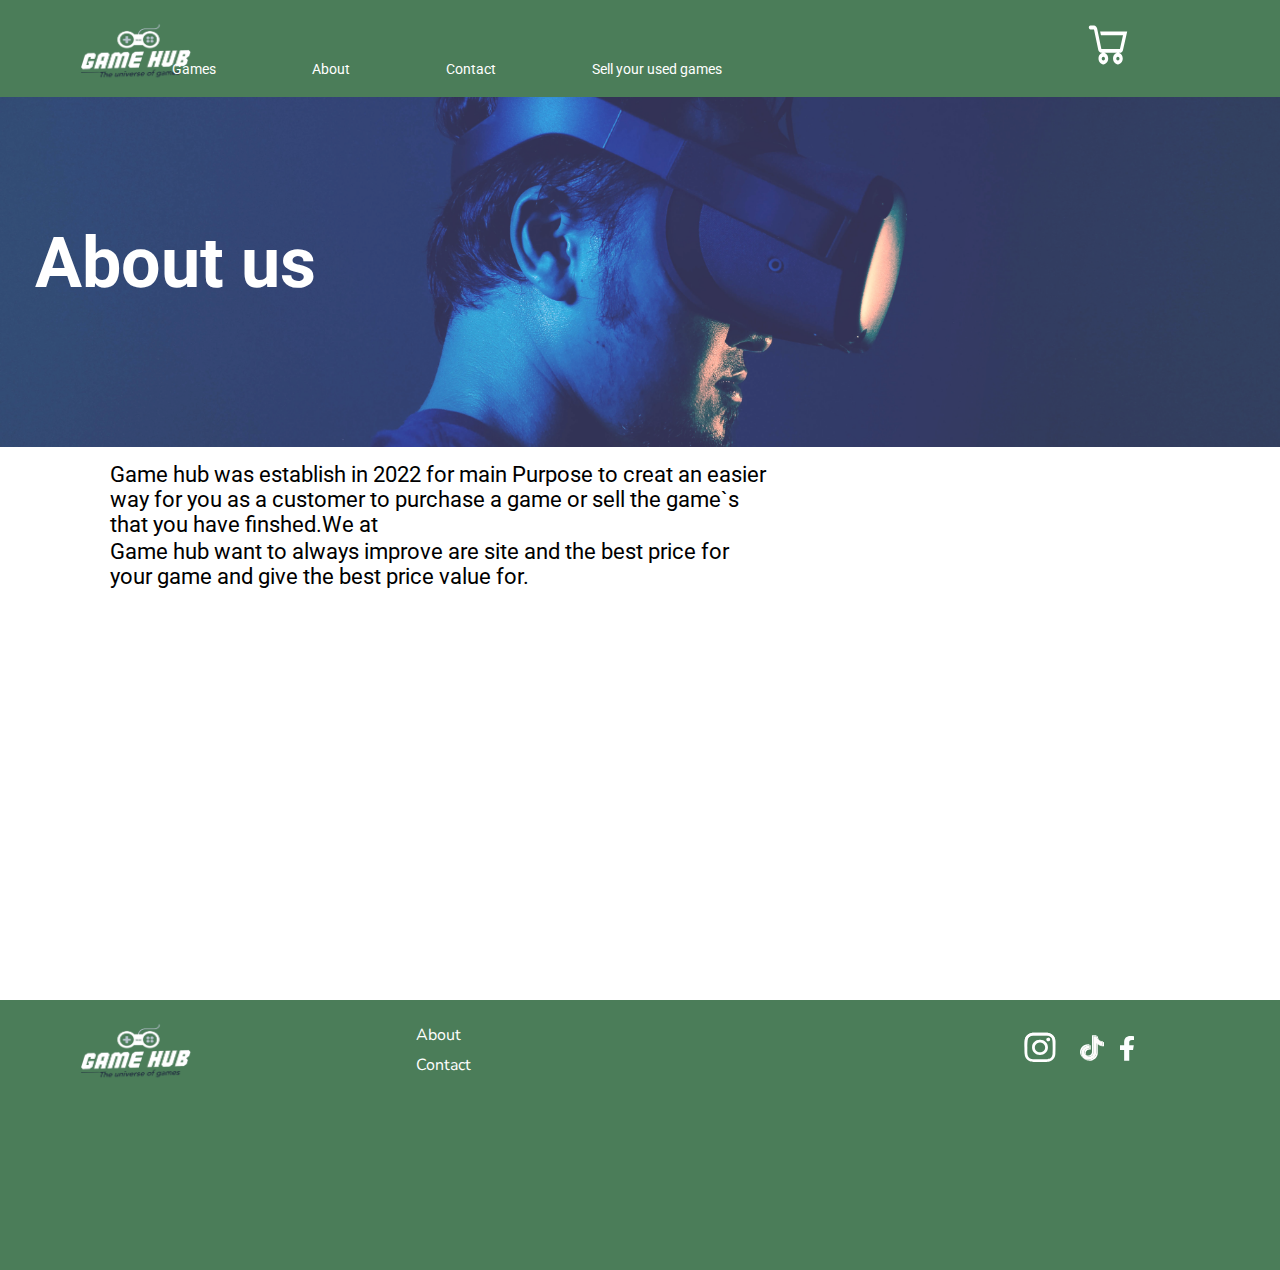
==== commit b41dc16b: "new" ====
--- a/about.html
+++ b/about.html
@@ -36,7 +36,7 @@
       href="https://fonts.googleapis.com/css2?family=Nunito+Sans:wght@700&display=swap"
       rel="stylesheet"
     />
-    <!-- Hotjar Tracking Code for my site -->
+    <!-- Hotjar Tracking Code for gamehub.com -->
     <script>
       (function (h, o, t, j, a, r) {
         h.hj =
@@ -44,7 +44,7 @@
           function () {
             (h.hj.q = h.hj.q || []).push(arguments);
           };
-        h._hjSettings = { hjid: 3835186, hjsv: 6 };
+        h._hjSettings = { hjid: 3878002, hjsv: 6 };
         a = o.getElementsByTagName("head")[0];
         r = o.createElement("script");
         r.async = 1;
--- a/styles.css/about.css
+++ b/styles.css/about.css
@@ -772,7 +772,7 @@
   header {
     display: grid;
     grid-template-columns: 5fr auto minmax(900px, 3fr) 3fr;
-    width: 1440px;
+    width: 100%;
     height: 97px;
   }
   header .logo {
@@ -911,7 +911,7 @@
   header {
     display: grid;
     grid-template-columns: 5fr auto minmax(900px, 3fr) 3fr;
-    width: 1440px;
+    width: 100%;
     height: 97px;
   }
   header .logo {
@@ -1040,7 +1040,7 @@
   header {
     display: grid;
     grid-template-columns: 5fr auto minmax(900px, 3fr) 3fr;
-    width: 1440px;
+    width: 100%;
     height: 97px;
   }
   header .logo {
@@ -1121,7 +1121,7 @@
   header {
     display: grid;
     grid-template-columns: 5fr auto minmax(900px, 3fr) 3fr;
-    width: 1440px;
+    width: 100%;
     height: 97px;
   }
   header .logo {
@@ -1322,7 +1322,7 @@
   header {
     display: grid;
     grid-template-columns: 5fr auto minmax(900px, 3fr) 3fr;
-    width: 1440px;
+    width: 100%;
     height: 97px;
   }
   header .logo {
